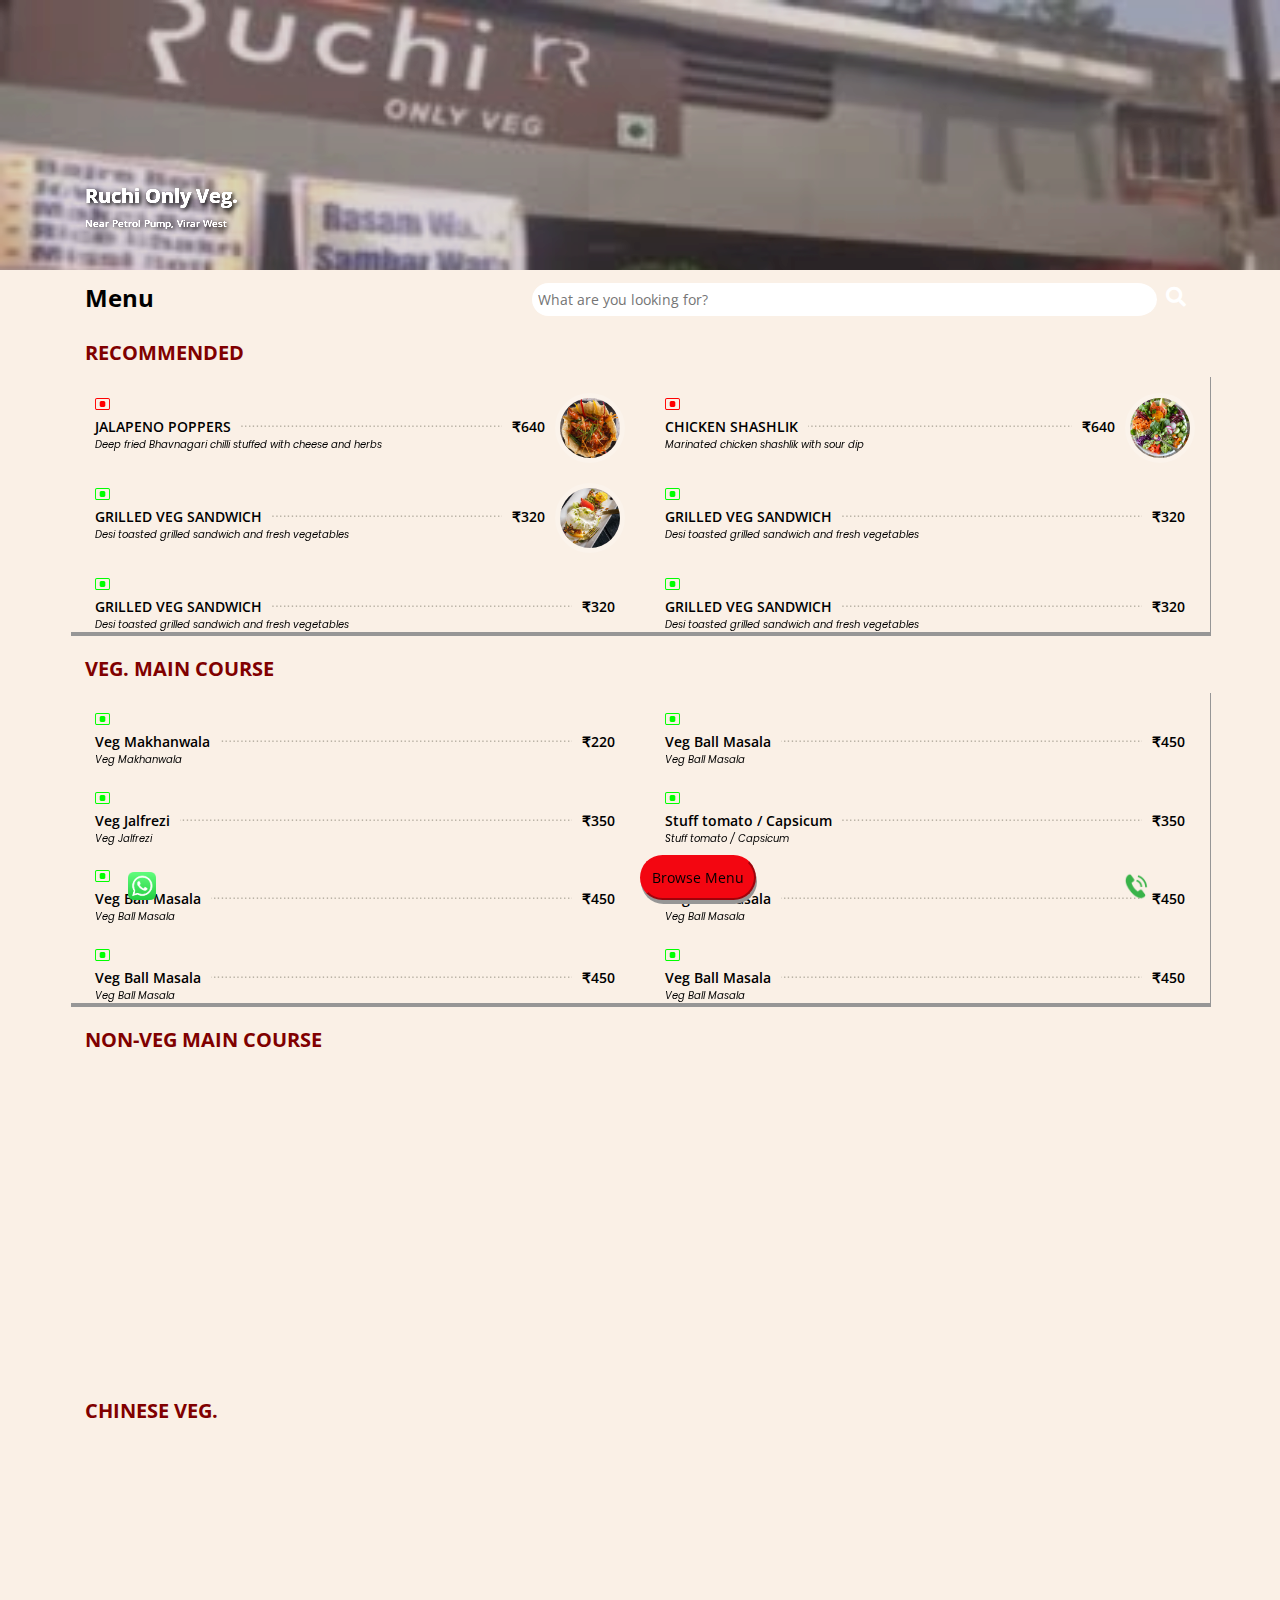
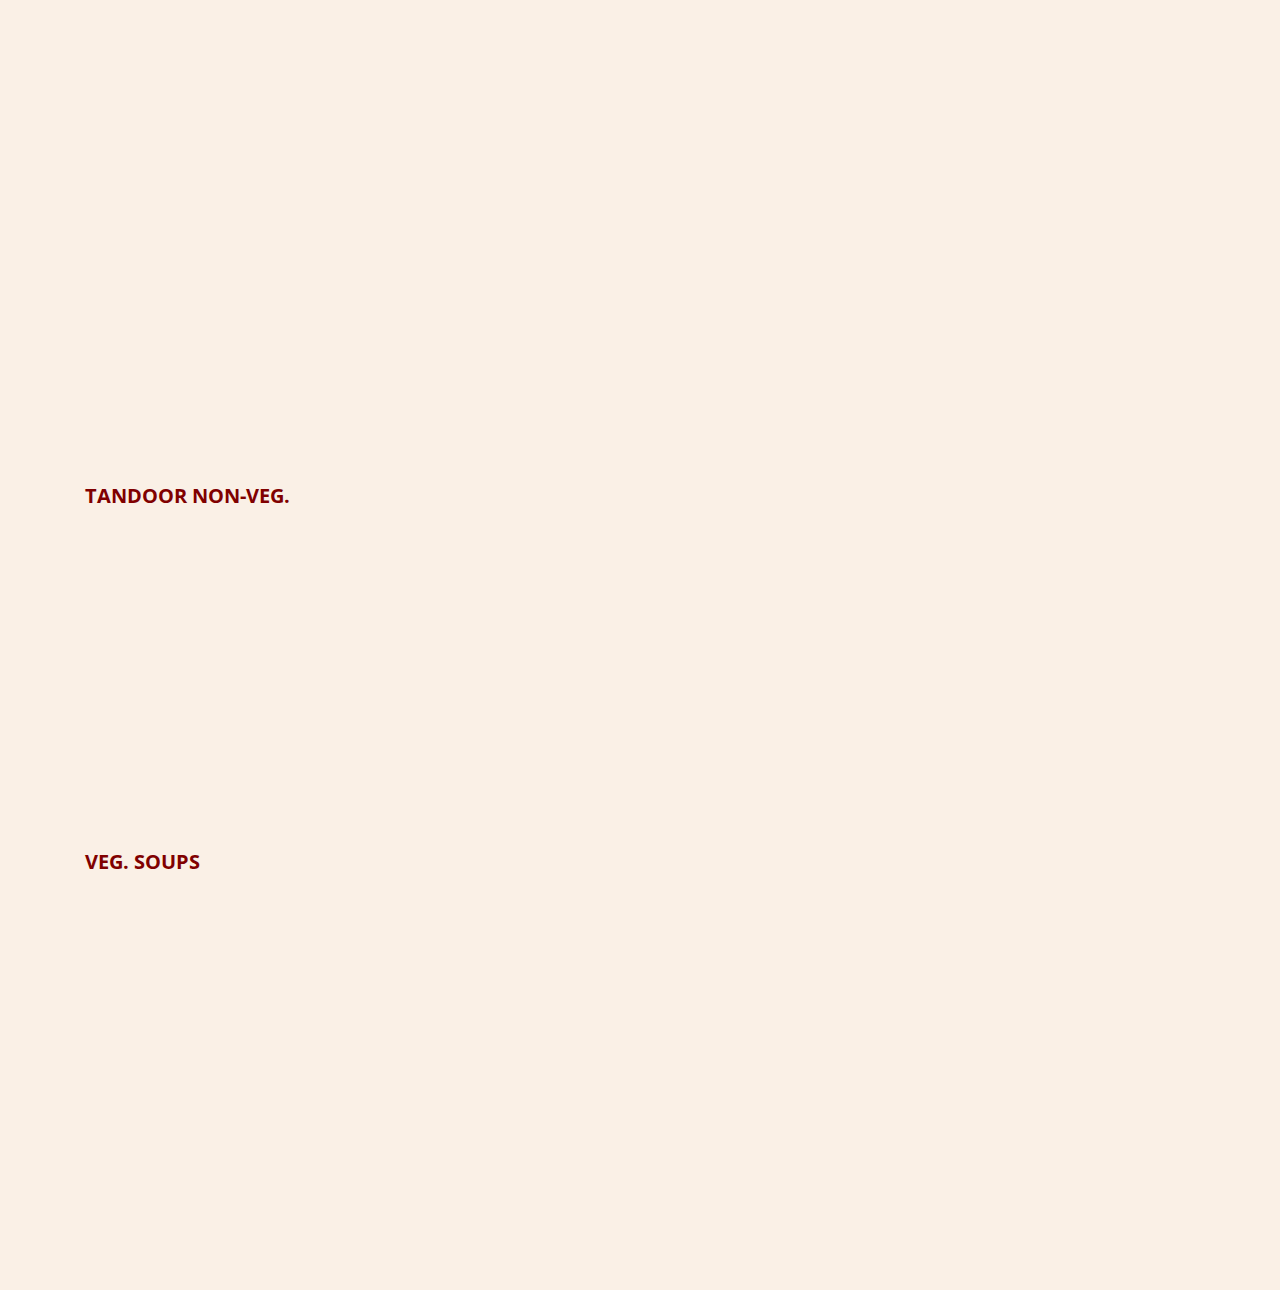
==== index.html @ 59d5874a "Update index.html" ====
<!DOCTYPE html>
<html lang="en">

<head>
    <meta charset="utf-8">
    <meta content="width=device-width, initial-scale=1.0" name="viewport">

    <title>Digital Menu</title>
    <meta content="" name="description">
    <meta content="" name="keywords">

   

    <!-- Google Fonts -->
    <link
        href="https://fonts.googleapis.com/css?family=Open+Sans:300,300i,400,400i,600,600i,700,700i|Playfair+Display:ital,wght@0,400;0,500;0,600;0,700;1,400;1,500;1,600;1,700|Poppins:300,300i,400,400i,500,500i,600,600i,700,700i"
        rel="stylesheet">

    <!-- Vendor CSS Files -->
    <link href="assets/vendor/animate.css/animate.min.css" rel="stylesheet">
    <link href="assets/vendor/aos/aos.css" rel="stylesheet">
    <link href="assets/vendor/bootstrap/css/bootstrap.min.css" rel="stylesheet">
    <link href="assets/vendor/bootstrap-icons/bootstrap-icons.css" rel="stylesheet">
    <link href="assets/vendor/boxicons/css/boxicons.min.css" rel="stylesheet">
    <link href="assets/vendor/glightbox/css/glightbox.min.css" rel="stylesheet">
    <link href="assets/vendor/swiper/swiper-bundle.min.css" rel="stylesheet">
    <link rel="stylesheet" href="https://maxcdn.bootstrapcdn.com/bootstrap/4.0.0/css/bootstrap.min.css"
        integrity="sha384-Gn5384xqQ1aoWXA+058RXPxPg6fy4IWvTNh0E263XmFcJlSAwiGgFAW/dAiS6JXm" crossorigin="anonymous">
    <link rel="stylesheet" href="https://cdnjs.cloudflare.com/ajax/libs/font-awesome/5.14.0/css/all.min.css" />
    <script type="text/javascript" src="https://ajax.googleapis.com/ajax/libs/jquery/1.7.2/jquery.min.js"></script>
    <script src="https://ajax.aspnetcdn.com/ajax/jquery.ui/1.8.9/jquery-ui.js" type="text/javascript"></script>
    <link href="https://ajax.aspnetcdn.com/ajax/jquery.ui/1.8.9/themes/blitzer/jquery-ui.css" rel="stylesheet"
        type="text/css" />

    

    <!-- Template Main CSS File -->
    <link href="assets/css/style.css" rel="stylesheet">


</head>
<style>
:root {
  --bg-color:#FAF0E6;
  --my-color:black;
  --cat-color:maroon ;
}


    h1,
    h2,
    h3,
    h4,
    h5,
    h6 {
        margin-top: 20px;
        font-weight: 700;

    }

 
body{
  font-size: 14px;
  background:var(--bg-color); 
  color:var(--my-color) ;
}

#hero {
  width: 100%;
  height: 30vh;
  background: url("hero.jpg") top center;
  filter: brightness(150%);
  background-size: cover;
  position: relative;
  padding: 0;
}
.section-title p{
  color:var(--my-color) ;
  }


.section-bg {
  background-color: var(--bg-color);
}
.menu .menu-content span {
  background: var(--bg-color);
}

.cateogery{
  color: var(--cat-color);
}


.box-shadow{
  	background:var(--bg-color);;
    box-shadow: 1px 4px  #969696;
  	-webkit-box-shadow: 1px 4px  #969696;
    
}

.cateogery{
  color: var(--cat-color);
}

</style>

<body>

    <section id="hero" class="d-flex align-items-center">

        <div class="container position-relative text-left text-lg-start" data-aos="zoom-in" data-aos-delay="100">
            <div class="row">
                <div class="col-lg-6 " style="margin-top: 15px;">


                    <h5> <span style="text-shadow: 2px 2px 4px #000000;color:white;">Ruchi Only Veg.</span></h5>
                    <div style="text-shadow: 2px 2px 4px #000000; font-size: 10px;color:white;">Near Petrol Pump, Virar West </div>

                </div>

            </div>
        </div>
    </section><!-- End Hero data-aos="fade-up" data-aos-delay="200" -->


    <!-- ======= Menu Section ======= -->



    <section id="menu" class="menu section-bg">
        <div class="container">

            <div class="section-title">


                <div class="header" id="myHeader" style="width: 60%;float: right; overflow: hidden ">

                    <div class="sb-example-1">
                        <div class="search">
                            <input id="filter" type="text" class="searchTerm" placeholder="What are you looking for?">
                            <button type="submit" class="searchButton">
                                <i class="fa fa-search"></i>
                            </button>


                        </div>
                    </div>
                </div>

                <p> Menu</p>
            </div>

            <!--Menu LIst starts here-->

            <h2 class="cateogery"> RECOMMENDED </h2>

            <div id="results" class="row menu-container box-shadow " data-aos="fade-up" data-aos-delay="200">
                <div class="col-lg-6 menu-item filter-starters imageContainer">
                    <img src="lobster-roll.jpg" class="menu-img largeimg" alt="">
                    <i class="bi bi-stop-btn" style="color: red;font-size: 15px;bottom:2px;margin-left:10px;"></i>
                    <!--i class="bi bi-stop-btn" style="color: #00FF00;font-size: 15px;margin-left:10px;"></i-->
                    <div class="menu-content">
                        <span style="background: var(--bg-color);color: var(--my-color);"> 
                             JALAPENO  POPPERS</span>  <span
                             style="background: var(--bg-color);color: var(--my-color);"> ₹640</span>
                    </div>

                    <div class="menu-ingredients"style="color:var(--my-color) ">
                        Deep fried Bhavnagari chilli stuffed with cheese and herbs
                    </div>

                </div>
                <div class="col-lg-6 menu-item filter-starters imageContainer">
                    <img src="spinach-salad.jpg" class="menu-img largeimg" alt="">
                    <i class="bi bi-stop-btn" style="color: red;font-size: 15px;bottom:2px;margin-left:10px;"></i>
                    <div class="menu-content">
                        <span style="background: var(--bg-color);color: var(--my-color);"> CHICKEN  SHASHLIK </span> <span
                            style="background: var(--bg-color);color: var(--my-color);"> ₹640</span>
                    </div>


                    <!--i class="bi bi-stop-btn" style="color: #00FF00;font-size: 15px;margin-left:10px;"></i-->


                    <div class="menu-ingredients"style="color:var(--my-color)">
                        Marinated chicken shashlik with sour dip 
                    </div>

                </div>
                <div class="col-lg-6 menu-item filter-starters imageContainer">
                    <img src="mozzarella.jpg" class="menu-img largeimg " alt="">
                    <i class="bi bi-stop-btn" style="color: #00FF00;font-size: 15px;margin-left:10px;"></i>
                    <div class="menu-content">
                        <span style="background: var(--bg-color);color: var(--my-color);">GRILLED  VEG  SANDWICH </span> <span
                            style="background: var(--bg-color);color: var(--my-color);"> ₹320</span>
                    </div>


                    <!--i class="bi bi-stop-btn" style="color: #00FF00;font-size: 15px;margin-left:10px;"></i-->


                    <div class="menu-ingredients"style="color:var(--my-color)">
                        Desi toasted grilled sandwich and fresh vegetables
                    </div>

                </div>
                <div class="col-lg-6 menu-item filter-starters imageContainer">
                   
                    <i class="bi bi-stop-btn" style="color: #00FF00;font-size: 15px;margin-left:10px;"></i>
                    <div class="menu-content">
                        <span style="background: var(--bg-color);color: var(--my-color);">GRILLED  VEG  SANDWICH </span> <span
                            style="background: var(--bg-color);color: var(--my-color);"> ₹320</span>
                    </div>


                    <!--i class="bi bi-stop-btn" style="color: #00FF00;font-size: 15px;margin-left:10px;"></i-->


                    <div class="menu-ingredients"style="color:var(--my-color)">
                        Desi toasted grilled sandwich and fresh vegetables
                    </div>

                </div>
                <div class="col-lg-6 menu-item filter-starters imageContainer">

                    <i class="bi bi-stop-btn" style="color: #00FF00;font-size: 15px;margin-left:10px;"></i>
                    <div class="menu-content">
                        <span style="background: var(--bg-color);color: var(--my-color);">GRILLED  VEG  SANDWICH </span> <span
                            style="background: var(--bg-color);color: var(--my-color);"> ₹320</span>
                    </div>


                    <!--i class="bi bi-stop-btn" style="color: #00FF00;font-size: 15px;margin-left:10px;"></i-->


                    <div class="menu-ingredients"style="color:var(--my-color)">
                        Desi toasted grilled sandwich and fresh vegetables
                    </div>

                </div>
                <div class="col-lg-6 menu-item filter-starters imageContainer">
                   
                    <i class="bi bi-stop-btn" style="color: #00FF00;font-size: 15px;margin-left:10px;"></i>
                    <div class="menu-content">
                        <span style="background: var(--bg-color);color: var(--my-color);">GRILLED  VEG  SANDWICH </span> <span
                            style="background: var(--bg-color);color: var(--my-color);"> ₹320</span>
                    </div>


                    <!--i class="bi bi-stop-btn" style="color: #00FF00;font-size: 15px;margin-left:10px;"></i-->


                    <div class="menu-ingredients"style="color:var(--my-color)">
                        Desi toasted grilled sandwich and fresh vegetables
                    </div>

                </div>


            </div>
            <!--Menu list starts-->
            <h2 id="VEG. MAIN COURSE" class="cateogery" style="left: 20px;padding-top: 50px;
      margin-top: -25px;"> VEG. MAIN COURSE </h2>
            <div id="results" class="row menu-container box-shadow" data-aos="fade-up" data-aos-delay="200">
                <div class="col-lg-6 menu-item filter-starters imageContainer">
                   
                    <!--i class="bi bi-stop-btn" style="color: red;font-size: 15px;bottom:2px;margin-left:10px;"></i-->
                    <i class="bi bi-stop-btn" style="color: #00FF00;font-size: 15px;margin-left:10px;"></i>
                    <div class="menu-content">
                        <span style="background: var(--bg-color);color: var(--my-color);"> Veg Makhanwala  </span> <span
                            style="background: var(--bg-color);color: var(--my-color);"> ₹220</span>
                    </div>
                    <div class="menu-ingredients"style="color:var(--my-color)">
                        Veg Makhanwala 
                    </div>
                </div>
                <div class="col-lg-6 menu-item filter-starters imageContainer">
                    
                    <i class="bi bi-stop-btn" style="color: #00FF00;font-size: 15px;margin-left:10px;"></i>
                    <!--i class="bi bi-stop-btn" style="color: #00FF00;font-size: 15px;margin-left:10px;"></i-->
                    <div class="menu-content">
                        <span style="background: var(--bg-color);color: var(--my-color);"> Veg Ball Masala </span> <span
                            style="background: var(--bg-color);color: var(--my-color);"> ₹450</span>
                    </div>
                    <div class="menu-ingredients"style="color:var(--my-color)">
                        Veg Ball Masala
                    </div>
                </div>
                <div class="col-lg-6 menu-item filter-starters imageContainer">
                    
                    <i class="bi bi-stop-btn" style="color: #00FF00;font-size: 15px;margin-left:10px;"></i>
                    <!--i class="bi bi-stop-btn" style="color: #00FF00;font-size: 15px;margin-left:10px;"></i-->
                    <div class="menu-content">
                        <span style="background: var(--bg-color);color: var(--my-color);"> Veg Jalfrezi   </span> <span
                            style="background: var(--bg-color);color: var(--my-color);"> ₹350</span>
                    </div>
                    <div class="menu-ingredients"style="color:var(--my-color)">
                        Veg Jalfrezi  
                    </div>
                </div>

                <div class="col-lg-6 menu-item filter-starters imageContainer">
                   
                    <i class="bi bi-stop-btn" style="color: #00FF00;font-size: 15px;margin-left:10px;"></i>
                    <!--i class="bi bi-stop-btn" style="color: #00FF00;font-size: 15px;margin-left:10px;"></i-->
                    <div class="menu-content">
                        <span style="background: var(--bg-color);color: var(--my-color);"> Stuff tomato / Capsicum </span> <span
                            style="background: var(--bg-color);color: var(--my-color);"> ₹350</span>
                    </div>
                    <div class="menu-ingredients"style="color:var(--my-color)">
                        Stuff tomato / Capsicum
                    </div>
                </div>
                <div class="col-lg-6 menu-item filter-starters imageContainer">
                    
                    <i class="bi bi-stop-btn" style="color: #00FF00;font-size: 15px;margin-left:10px;"></i>
                    <!--i class="bi bi-stop-btn" style="color: #00FF00;font-size: 15px;margin-left:10px;"></i-->
                    <div class="menu-content">
                        <span style="background: var(--bg-color);color: var(--my-color);"> Veg Ball Masala </span> <span
                            style="background: var(--bg-color);color: var(--my-color);"> ₹450</span>
                    </div>
                    <div class="menu-ingredients"style="color:var(--my-color)">
                        Veg Ball Masala
                    </div>
                </div>
                <div class="col-lg-6 menu-item filter-starters imageContainer">
                    
                    <i class="bi bi-stop-btn" style="color: #00FF00;font-size: 15px;margin-left:10px;"></i>
                    <!--i class="bi bi-stop-btn" style="color: #00FF00;font-size: 15px;margin-left:10px;"></i-->
                    <div class="menu-content">
                        <span style="background: var(--bg-color);color: var(--my-color);"> Veg Ball Masala </span> <span
                            style="background: var(--bg-color);color: var(--my-color);"> ₹450</span>
                    </div>
                    <div class="menu-ingredients"style="color:var(--my-color)">
                        Veg Ball Masala
                    </div>
                </div>
                <div class="col-lg-6 menu-item filter-starters imageContainer">
                    
                    <i class="bi bi-stop-btn" style="color: #00FF00;font-size: 15px;margin-left:10px;"></i>
                    <!--i class="bi bi-stop-btn" style="color: #00FF00;font-size: 15px;margin-left:10px;"></i-->
                    <div class="menu-content">
                        <span style="background: var(--bg-color);color: var(--my-color);"> Veg Ball Masala </span> <span
                            style="background: var(--bg-color);color: var(--my-color);"> ₹450</span>
                    </div>
                    <div class="menu-ingredients"style="color:var(--my-color)">
                        Veg Ball Masala
                    </div>
                </div>
                <div class="col-lg-6 menu-item filter-starters imageContainer">
                    
                    <i class="bi bi-stop-btn" style="color: #00FF00;font-size: 15px;margin-left:10px;"></i>
                    <!--i class="bi bi-stop-btn" style="color: #00FF00;font-size: 15px;margin-left:10px;"></i-->
                    <div class="menu-content">
                        <span style="background: var(--bg-color);color: var(--my-color);"> Veg Ball Masala </span> <span
                            style="background: var(--bg-color);color: var(--my-color);"> ₹450</span>
                    </div>
                    <div class="menu-ingredients"style="color:var(--my-color)">
                        Veg Ball Masala
                    </div>
                </div>




            </div>

            <h2 id="NON-VEG MAIN COURSE" class="cateogery" style="left: 20px;padding-top: 50px;
      margin-top: -25px;"> NON-VEG MAIN COURSE </h2>
            <div id="results" class="row menu-container box-shadow" data-aos="fade-up" data-aos-delay="200">
                <div class="col-lg-6 menu-item filter-starters imageContainer">
                   
                    <!--i class="bi bi-stop-btn" style="color: red;font-size: 15px;bottom:2px;margin-left:10px;"></i-->
                    <i class="bi bi-stop-btn" style="color: red;font-size: 15px;bottom:2px;margin-left:10px;"></i>
                    <div class="menu-content">
                        <span style="background: var(--bg-color);color: var(--my-color);"> Butter Chicken  </span> <span
                            style="background: var(--bg-color);color: var(--my-color);"> ₹350</span>
                    </div>
                    <div class="menu-ingredients"style="color:var(--my-color)">
                        Butter Chicken
                    </div>
                </div>
                <div class="col-lg-6 menu-item filter-starters imageContainer">
                    
                    <i class="bi bi-stop-btn" style="color: red;font-size: 15px;bottom:2px;margin-left:10px;"></i>
                    <!--i class="bi bi-stop-btn" style="color: #00FF00;font-size: 15px;margin-left:10px;"></i-->
                    <div class="menu-content">
                        <span style="background: var(--bg-color);color: var(--my-color);"> Chicken Handi Full </span> <span
                            style="background: var(--bg-color);color: var(--my-color);"> ₹500</span>
                    </div>
                    <div class="menu-ingredients"style="color:var(--my-color)">
                        Chicken Handi Full
                    </div>
                </div>
                <div class="col-lg-6 menu-item filter-starters imageContainer">
                    
                    <i class="bi bi-stop-btn" style="color: red;font-size: 15px;bottom:2px;margin-left:10px;"></i>
                    <!--i class="bi bi-stop-btn" style="color: #00FF00;font-size: 15px;margin-left:10px;"></i-->
                    <div class="menu-content">
                        <span style="background: var(--bg-color);color: var(--my-color);"> Murg Musallam Half  </span> <span
                            style="background: var(--bg-color);color: var(--my-color);"> ₹400</span>
                    </div>
                    <div class="menu-ingredients"style="color:var(--my-color)">
                        Murg Musallam Half
                    </div>
                </div>

                <div class="col-lg-6 menu-item filter-starters imageContainer">
                   
                    <i class="bi bi-stop-btn" style="color: red;font-size: 15px;bottom:2px;margin-left:10px;"></i>
                    <!--i class="bi bi-stop-btn" style="color: #00FF00;font-size: 15px;margin-left:10px;"></i-->
                    <div class="menu-content">
                        <span style="background: var(--bg-color);color: var(--my-color);">Chicken    Alishan / Afgani </span> <span
                            style="background: var(--bg-color);color: var(--my-color);"> ₹500</span>
                    </div>
                    <div class="menu-ingredients"style="color:var(--my-color)">
                        Chicken    Alishan / Afgani
                    </div>
                </div>
                <div class="col-lg-6 menu-item filter-starters imageContainer">
                   
                    <!--i class="bi bi-stop-btn" style="color: red;font-size: 15px;bottom:2px;margin-left:10px;"></i-->
                    <i class="bi bi-stop-btn" style="color: red;font-size: 15px;bottom:2px;margin-left:10px;"></i>
                    <div class="menu-content">
                        <span style="background: var(--bg-color);color: var(--my-color);"> Butter Chicken  </span> <span
                            style="background: var(--bg-color);color: var(--my-color);"> ₹350</span>
                    </div>
                    <div class="menu-ingredients"style="color:var(--my-color)">
                        Butter Chicken
                    </div>
                </div>
                <div class="col-lg-6 menu-item filter-starters imageContainer">
                   
                    <!--i class="bi bi-stop-btn" style="color: red;font-size: 15px;bottom:2px;margin-left:10px;"></i-->
                    <i class="bi bi-stop-btn" style="color: red;font-size: 15px;bottom:2px;margin-left:10px;"></i>
                    <div class="menu-content">
                        <span style="background: var(--bg-color);color: var(--my-color);"> Butter Chicken  </span> <span
                            style="background: var(--bg-color);color: var(--my-color);"> ₹350</span>
                    </div>
                    <div class="menu-ingredients"style="color:var(--my-color)">
                        Butter Chicken
                    </div>
                </div>
                <div class="col-lg-6 menu-item filter-starters imageContainer">
                   
                    <!--i class="bi bi-stop-btn" style="color: red;font-size: 15px;bottom:2px;margin-left:10px;"></i-->
                    <i class="bi bi-stop-btn" style="color: red;font-size: 15px;bottom:2px;margin-left:10px;"></i>
                    <div class="menu-content">
                        <span style="background: var(--bg-color);color: var(--my-color);"> Butter Chicken  </span> <span
                            style="background: var(--bg-color);color: var(--my-color);"> ₹350</span>
                    </div>
                    <div class="menu-ingredients"style="color:var(--my-color)">
                        Butter Chicken
                    </div>
                </div>
                <div class="col-lg-6 menu-item filter-starters imageContainer">
                   
                    <!--i class="bi bi-stop-btn" style="color: red;font-size: 15px;bottom:2px;margin-left:10px;"></i-->
                    <i class="bi bi-stop-btn" style="color: red;font-size: 15px;bottom:2px;margin-left:10px;"></i>
                    <div class="menu-content">
                        <span style="background: var(--bg-color);color: var(--my-color);"> Butter Chicken  </span> <span
                            style="background: var(--bg-color);color: var(--my-color);"> ₹350</span>
                    </div>
                    <div class="menu-ingredients"style="color:var(--my-color)">
                        Butter Chicken
                    </div>
                </div>




            </div>
            <h2 id="CHINESE VEG." class="cateogery" style="left: 20px;padding-top: 50px;
      margin-top: -25px;">CHINESE VEG. </h2>
            <div id="results" class="row menu-container box-shadow" data-aos="fade-up" data-aos-delay="200">
                <div class="col-lg-6 menu-item filter-starters imageContainer">
                   
                    <!--i class="bi bi-stop-btn" style="color: red;font-size: 15px;bottom:2px;margin-left:10px;"></i-->
                    <i class="bi bi-stop-btn" style="color: #00FF00;font-size: 15px;margin-left:10px;"></i>
                    <div class="menu-content">
                        <span style="background: var(--bg-color);color: var(--my-color);"> Veg / Paneer Slat & Peppar </span> <span
                            style="background: var(--bg-color);color: var(--my-color);"> ₹220</span>
                    </div>
                    <div class="menu-ingredients"style="color:var(--my-color)">
                        Veg / Paneer Slat & Peppar
                    </div>
                </div>
                <div class="col-lg-6 menu-item filter-starters imageContainer">
                    
                    <i class="bi bi-stop-btn" style="color: #00FF00;font-size: 15px;margin-left:10px;"></i>
                    <!--i class="bi bi-stop-btn" style="color: #00FF00;font-size: 15px;margin-left:10px;"></i-->
                    <div class="menu-content">
                        <span style="background: var(--bg-color);color: var(--my-color);"> Veg. 7 Jewel / Crispy / Crunchy</span> <span
                            style="background: var(--bg-color);color: var(--my-color);"> ₹450</span>
                    </div>
                    <div class="menu-ingredients"style="color:var(--my-color)">
                        Veg. 7 Jewel / Crispy / Crunchy
                    </div>
                </div>
                <div class="col-lg-6 menu-item filter-starters imageContainer">
                    
                    <i class="bi bi-stop-btn" style="color: #00FF00;font-size: 15px;margin-left:10px;"></i>
                    <!--i class="bi bi-stop-btn" style="color: #00FF00;font-size: 15px;margin-left:10px;"></i-->
                    <div class="menu-content">
                        <span style="background: var(--bg-color);color: var(--my-color);"> Veg. Manchurian / Korean Dry  </span> <span
                            style="background: var(--bg-color);color: var(--my-color);"> ₹350</span>
                    </div>
                    <div class="menu-ingredients"style="color:var(--my-color)">
                        Veg. Manchurian / Korean Dry 
                    </div>
                </div>

                <div class="col-lg-6 menu-item filter-starters imageContainer">
                   
                    <i class="bi bi-stop-btn" style="color: #00FF00;font-size: 15px;margin-left:10px;"></i>
                    <!--i class="bi bi-stop-btn" style="color: #00FF00;font-size: 15px;margin-left:10px;"></i-->
                    <div class="menu-content">
                        <span style="background: var(--bg-color);color: var(--my-color);"> Veg. Spring Roll </span> <span
                            style="background: var(--bg-color);color: var(--my-color);"> ₹350</span>
                    </div>
                    <div class="menu-ingredients"style="color:var(--my-color)">
                        Veg. Spring Roll
                    </div>
                </div>
                <div class="col-lg-6 menu-item filter-starters imageContainer">
                   
                    <!--i class="bi bi-stop-btn" style="color: red;font-size: 15px;bottom:2px;margin-left:10px;"></i-->
                    <i class="bi bi-stop-btn" style="color: #00FF00;font-size: 15px;margin-left:10px;"></i>
                    <div class="menu-content">
                        <span style="background: var(--bg-color);color: var(--my-color);"> Veg / Paneer Slat & Peppar </span> <span
                            style="background: var(--bg-color);color: var(--my-color);"> ₹220</span>
                    </div>
                    <div class="menu-ingredients"style="color:var(--my-color)">
                        Veg / Paneer Slat & Peppar
                    </div>
                </div>
                <div class="col-lg-6 menu-item filter-starters imageContainer">
                   
                    <!--i class="bi bi-stop-btn" style="color: red;font-size: 15px;bottom:2px;margin-left:10px;"></i-->
                    <i class="bi bi-stop-btn" style="color: #00FF00;font-size: 15px;margin-left:10px;"></i>
                    <div class="menu-content">
                        <span style="background: var(--bg-color);color: var(--my-color);"> Veg / Paneer Slat & Peppar </span> <span
                            style="background: var(--bg-color);color: var(--my-color);"> ₹220</span>
                    </div>
                    <div class="menu-ingredients"style="color:var(--my-color)">
                        Veg / Paneer Slat & Peppar
                    </div>
                </div>
                <div class="col-lg-6 menu-item filter-starters imageContainer">
                   
                    <!--i class="bi bi-stop-btn" style="color: red;font-size: 15px;bottom:2px;margin-left:10px;"></i-->
                    <i class="bi bi-stop-btn" style="color: #00FF00;font-size: 15px;margin-left:10px;"></i>
                    <div class="menu-content">
                        <span style="background: var(--bg-color);color: var(--my-color);"> Veg / Paneer Slat & Peppar </span> <span
                            style="background: var(--bg-color);color: var(--my-color);"> ₹220</span>
                    </div>
                    <div class="menu-ingredients"style="color:var(--my-color)">
                        Veg / Paneer Slat & Peppar
                    </div>
                </div>
                <div class="col-lg-6 menu-item filter-starters imageContainer">
                   
                    <!--i class="bi bi-stop-btn" style="color: red;font-size: 15px;bottom:2px;margin-left:10px;"></i-->
                    <i class="bi bi-stop-btn" style="color: #00FF00;font-size: 15px;margin-left:10px;"></i>
                    <div class="menu-content">
                        <span style="background: var(--bg-color);color: var(--my-color);"> Veg / Paneer Slat & Peppar </span> <span
                            style="background: var(--bg-color);color: var(--my-color);"> ₹220</span>
                    </div>
                    <div class="menu-ingredients"style="color:var(--my-color)">
                        Veg / Paneer Slat & Peppar
                    </div>
                </div>
                <div class="col-lg-6 menu-item filter-starters imageContainer">
                   
                    <!--i class="bi bi-stop-btn" style="color: red;font-size: 15px;bottom:2px;margin-left:10px;"></i-->
                    <i class="bi bi-stop-btn" style="color: #00FF00;font-size: 15px;margin-left:10px;"></i>
                    <div class="menu-content">
                        <span style="background: var(--bg-color);color: var(--my-color);"> Veg / Paneer Slat & Peppar </span> <span
                            style="background: var(--bg-color);color: var(--my-color);"> ₹220</span>
                    </div>
                    <div class="menu-ingredients"style="color:var(--my-color)">
                        Veg / Paneer Slat & Peppar
                    </div>
                </div>
                <div class="col-lg-6 menu-item filter-starters imageContainer">
                   
                    <i class="bi bi-stop-btn" style="color: #00FF00;font-size: 15px;margin-left:10px;"></i>
                    <!--i class="bi bi-stop-btn" style="color: #00FF00;font-size: 15px;margin-left:10px;"></i-->
                    <div class="menu-content">
                        <span style="background: var(--bg-color);color: var(--my-color);"> Veg. Spring Roll </span> <span
                            style="background: var(--bg-color);color: var(--my-color);"> ₹350</span>
                    </div>
                    <div class="menu-ingredients"style="color:var(--my-color)">
                        Veg. Spring Roll
                    </div>
                </div>
                <div class="col-lg-6 menu-item filter-starters imageContainer">
                   
                    <i class="bi bi-stop-btn" style="color: #00FF00;font-size: 15px;margin-left:10px;"></i>
                    <!--i class="bi bi-stop-btn" style="color: #00FF00;font-size: 15px;margin-left:10px;"></i-->
                    <div class="menu-content">
                        <span style="background: var(--bg-color);color: var(--my-color);"> Veg. Spring Roll </span> <span
                            style="background: var(--bg-color);color: var(--my-color);"> ₹350</span>
                    </div>
                    <div class="menu-ingredients"style="color:var(--my-color)">
                        Veg. Spring Roll
                    </div>
                </div>
                <div class="col-lg-6 menu-item filter-starters imageContainer">
                   
                    <i class="bi bi-stop-btn" style="color: #00FF00;font-size: 15px;margin-left:10px;"></i>
                    <!--i class="bi bi-stop-btn" style="color: #00FF00;font-size: 15px;margin-left:10px;"></i-->
                    <div class="menu-content">
                        <span style="background: var(--bg-color);color: var(--my-color);"> Veg. Spring Roll </span> <span
                            style="background: var(--bg-color);color: var(--my-color);"> ₹350</span>
                    </div>
                    <div class="menu-ingredients"style="color:var(--my-color)">
                        Veg. Spring Roll
                    </div>
                </div>
                <div class="col-lg-6 menu-item filter-starters imageContainer">
                   
                    <i class="bi bi-stop-btn" style="color: #00FF00;font-size: 15px;margin-left:10px;"></i>
                    <!--i class="bi bi-stop-btn" style="color: #00FF00;font-size: 15px;margin-left:10px;"></i-->
                    <div class="menu-content">
                        <span style="background: var(--bg-color);color: var(--my-color);"> Veg. Spring Roll </span> <span
                            style="background: var(--bg-color);color: var(--my-color);"> ₹350</span>
                    </div>
                    <div class="menu-ingredients"style="color:var(--my-color)">
                        Veg. Spring Roll
                    </div>
                </div>
                <div class="col-lg-6 menu-item filter-starters imageContainer">
                   
                    <i class="bi bi-stop-btn" style="color: #00FF00;font-size: 15px;margin-left:10px;"></i>
                    <!--i class="bi bi-stop-btn" style="color: #00FF00;font-size: 15px;margin-left:10px;"></i-->
                    <div class="menu-content">
                        <span style="background: var(--bg-color);color: var(--my-color);"> Veg. Spring Roll </span> <span
                            style="background: var(--bg-color);color: var(--my-color);"> ₹350</span>
                    </div>
                    <div class="menu-ingredients"style="color:var(--my-color)">
                        Veg. Spring Roll
                    </div>
                </div>
                <div class="col-lg-6 menu-item filter-starters imageContainer">
                   
                    <i class="bi bi-stop-btn" style="color: #00FF00;font-size: 15px;margin-left:10px;"></i>
                    <!--i class="bi bi-stop-btn" style="color: #00FF00;font-size: 15px;margin-left:10px;"></i-->
                    <div class="menu-content">
                        <span style="background: var(--bg-color);color: var(--my-color);"> Veg. Spring Roll </span> <span
                            style="background: var(--bg-color);color: var(--my-color);"> ₹350</span>
                    </div>
                    <div class="menu-ingredients"style="color:var(--my-color)">
                        Veg. Spring Roll
                    </div>
                </div>
                <div class="col-lg-6 menu-item filter-starters imageContainer">
                   
                    <i class="bi bi-stop-btn" style="color: #00FF00;font-size: 15px;margin-left:10px;"></i>
                    <!--i class="bi bi-stop-btn" style="color: #00FF00;font-size: 15px;margin-left:10px;"></i-->
                    <div class="menu-content">
                        <span style="background: var(--bg-color);color: var(--my-color);"> Veg. Spring Roll </span> <span
                            style="background: var(--bg-color);color: var(--my-color);"> ₹350</span>
                    </div>
                    <div class="menu-ingredients"style="color:var(--my-color)">
                        Veg. Spring Roll
                    </div>
                </div>


            </div>
            <h2 id="TANDOOR NON-VEG." class="cateogery" style="left: 20px;padding-top: 50px;
      margin-top: -25px;">TANDOOR NON-VEG. </h2>
            <div id="results" class="row menu-container box-shadow" data-aos="fade-up" data-aos-delay="200">
                <div class="col-lg-6 menu-item filter-starters imageContainer">
                   
                    <!--i class="bi bi-stop-btn" style="color: red;font-size: 15px;bottom:2px;margin-left:10px;"></i-->
                    <i class="bi bi-stop-btn" style="color: red;font-size: 15px;bottom:2px;margin-left:10px;"></i>
                    <div class="menu-content">
                        <span style="background: var(--bg-color);color: var(--my-color);"> Chicken Tikka </span> <span
                            style="background: var(--bg-color);color: var(--my-color);"> ₹220</span>
                    </div>
                    <div class="menu-ingredients"style="color:var(--my-color)">
                        Chicken Tikka
                    </div>
                </div>
                <div class="col-lg-6 menu-item filter-starters imageContainer">
                    
                    <i class="bi bi-stop-btn" style="color: red;font-size: 15px;bottom:2px;margin-left:10px;"></i>
                    <!--i class="bi bi-stop-btn" style="color: #00FF00;font-size: 15px;margin-left:10px;"></i-->
                    <div class="menu-content">
                        <span style="background: var(--bg-color);color: var(--my-color);"> Chicken Rim Zim Kabab </span> <span
                            style="background: var(--bg-color);color: var(--my-color);"> ₹450</span>
                    </div>
                    <div class="menu-ingredients"style="color:var(--my-color)">
                        Chicken Rim Zim Kabab
                    </div>
                </div>
                <div class="col-lg-6 menu-item filter-starters imageContainer">
                    
                    <i class="bi bi-stop-btn" style="color: red;font-size: 15px;bottom:2px;margin-left:10px;"></i>
                    <!--i class="bi bi-stop-btn" style="color: #00FF00;font-size: 15px;margin-left:10px;"></i-->
                    <div class="menu-content">
                        <span style="background: var(--bg-color);color: var(--my-color);">Chicken Malaysain Kabab  </span> <span
                            style="background: var(--bg-color);color: var(--my-color);"> ₹650</span>
                    </div>
                    <div class="menu-ingredients"style="color:var(--my-color)">
                        Chicken Malaysain Kabab
                    </div>
                </div>

                <div class="col-lg-6 menu-item filter-starters imageContainer">
                   
                    <i class="bi bi-stop-btn" style="color: red;font-size: 15px;bottom:2px;margin-left:10px;"></i>
                    <!--i class="bi bi-stop-btn" style="color: #00FF00;font-size: 15px;margin-left:10px;"></i-->
                    <div class="menu-content">
                        <span style="background: var(--bg-color);color: var(--my-color);"> Chicken & Cheese Garlic Kabab</span> <span
                            style="background: var(--bg-color);color: var(--my-color);"> ₹450</span>
                    </div>
                    <div class="menu-ingredients"style="color:var(--my-color)">
                        Chicken & Cheese Garlic Kabab
                    </div>
                </div>
                <div class="col-lg-6 menu-item filter-starters imageContainer">
                   
                    <i class="bi bi-stop-btn" style="color: red;font-size: 15px;bottom:2px;margin-left:10px;"></i>
                    <!--i class="bi bi-stop-btn" style="color: #00FF00;font-size: 15px;margin-left:10px;"></i-->
                    <div class="menu-content">
                        <span style="background: var(--bg-color);color: var(--my-color);"> Chicken & Cheese Garlic Kabab</span> <span
                            style="background: var(--bg-color);color: var(--my-color);"> ₹450</span>
                    </div>
                    <div class="menu-ingredients"style="color:var(--my-color)">
                        Chicken & Cheese Garlic Kabab
                    </div>
                </div>
                <div class="col-lg-6 menu-item filter-starters imageContainer">
                   
                    <i class="bi bi-stop-btn" style="color: red;font-size: 15px;bottom:2px;margin-left:10px;"></i>
                    <!--i class="bi bi-stop-btn" style="color: #00FF00;font-size: 15px;margin-left:10px;"></i-->
                    <div class="menu-content">
                        <span style="background: var(--bg-color);color: var(--my-color);"> Chicken & Cheese Garlic Kabab</span> <span
                            style="background: var(--bg-color);color: var(--my-color);"> ₹450</span>
                    </div>
                    <div class="menu-ingredients"style="color:var(--my-color)">
                        Chicken & Cheese Garlic Kabab
                    </div>
                </div>
                <div class="col-lg-6 menu-item filter-starters imageContainer">
                   
                    <i class="bi bi-stop-btn" style="color: red;font-size: 15px;bottom:2px;margin-left:10px;"></i>
                    <!--i class="bi bi-stop-btn" style="color: #00FF00;font-size: 15px;margin-left:10px;"></i-->
                    <div class="menu-content">
                        <span style="background: var(--bg-color);color: var(--my-color);"> Chicken & Cheese Garlic Kabab</span> <span
                            style="background: var(--bg-color);color: var(--my-color);"> ₹450</span>
                    </div>
                    <div class="menu-ingredients"style="color:var(--my-color)">
                        Chicken & Cheese Garlic Kabab
                    </div>
                </div>




            </div>
            <h2 id="VEG. SOUPS" class="cateogery" style="left: 20px;">VEG. SOUPS </h2>
            <div id="results" class="row menu-container box-shadow" data-aos="fade-up" data-aos-delay="200">
                <div class="col-lg-6 menu-item filter-starters imageContainer">
                   
                    <!--i class="bi bi-stop-btn" style="color: red;font-size: 15px;bottom:2px;margin-left:10px;"></i-->
                    <i class="bi bi-stop-btn" style="color: #00FF00;font-size: 15px;margin-left:10px;"></i>
                    <div class="menu-content">
                        <span style="background: var(--bg-color);color: var(--my-color);"> Veg. Manchow Soup </span> <span
                            style="background: var(--bg-color);color: var(--my-color);"> ₹220</span>
                    </div>
                    <div class="menu-ingredients"style="color:var(--my-color)">
                        Veg. Manchow Soup
                    </div>
                </div>
                <div class="col-lg-6 menu-item filter-starters imageContainer">
                    
                    <i class="bi bi-stop-btn" style="color: #00FF00;font-size: 15px;margin-left:10px;"></i>
                    <!--i class="bi bi-stop-btn" style="color: #00FF00;font-size: 15px;margin-left:10px;"></i-->
                    <div class="menu-content">
                        <span style="background: var(--bg-color);color: var(--my-color);">Veg. Sweet Corn Soup </span> <span
                            style="background: var(--bg-color);color: var(--my-color);"> ₹450</span>
                    </div>
                    <div class="menu-ingredients"style="color:var(--my-color)">
                        Veg. Sweet Corn Soup
                    </div>
                </div>
                <div class="col-lg-6 menu-item filter-starters imageContainer">
                    
                    <i class="bi bi-stop-btn" style="color: #00FF00;font-size: 15px;margin-left:10px;"></i>
                    <!--i class="bi bi-stop-btn" style="color: #00FF00;font-size: 15px;margin-left:10px;"></i-->
                    <div class="menu-content">
                        <span style="background: var(--bg-color);color: var(--my-color);"> Veg. Lemon Coriander Soup  </span> <span
                            style="background: var(--bg-color);color: var(--my-color);"> ₹350</span>
                    </div>
                    <div class="menu-ingredients"style="color:var(--my-color)">
                        Veg. Lemon Coriander Soup 
                    </div>
                </div>
                <div class="col-lg-6 menu-item filter-starters imageContainer">
                    
                    <i class="bi bi-stop-btn" style="color: #00FF00;font-size: 15px;margin-left:10px;"></i>
                    <!--i class="bi bi-stop-btn" style="color: #00FF00;font-size: 15px;margin-left:10px;"></i-->
                    <div class="menu-content">
                        <span style="background: var(--bg-color);color: var(--my-color);"> Veg. Lemon Coriander Soup  </span> <span
                            style="background: var(--bg-color);color: var(--my-color);"> ₹350</span>
                    </div>
                    <div class="menu-ingredients"style="color:var(--my-color)">
                        Veg. Lemon Coriander Soup 
                    </div>
                </div>
                <div class="col-lg-6 menu-item filter-starters imageContainer">
                    
                    <i class="bi bi-stop-btn" style="color: #00FF00;font-size: 15px;margin-left:10px;"></i>
                    <!--i class="bi bi-stop-btn" style="color: #00FF00;font-size: 15px;margin-left:10px;"></i-->
                    <div class="menu-content">
                        <span style="background: var(--bg-color);color: var(--my-color);"> Veg. Lemon Coriander Soup  </span> <span
                            style="background: var(--bg-color);color: var(--my-color);"> ₹350</span>
                    </div>
                    <div class="menu-ingredients"style="color:var(--my-color)">
                        Veg. Lemon Coriander Soup 
                    </div>
                </div>
                <div class="col-lg-6 menu-item filter-starters imageContainer">
                    
                    <i class="bi bi-stop-btn" style="color: #00FF00;font-size: 15px;margin-left:10px;"></i>
                    <!--i class="bi bi-stop-btn" style="color: #00FF00;font-size: 15px;margin-left:10px;"></i-->
                    <div class="menu-content">
                        <span style="background: var(--bg-color);color: var(--my-color);"> Veg. Lemon Coriander Soup  </span> <span
                            style="background: var(--bg-color);color: var(--my-color);"> ₹350</span>
                    </div>
                    <div class="menu-ingredients"style="color:var(--my-color)">
                        Veg. Lemon Coriander Soup 
                    </div>
                </div>
                <div class="col-lg-6 menu-item filter-starters imageContainer">
                    
                    <i class="bi bi-stop-btn" style="color: #00FF00;font-size: 15px;margin-left:10px;"></i>
                    <!--i class="bi bi-stop-btn" style="color: #00FF00;font-size: 15px;margin-left:10px;"></i-->
                    <div class="menu-content">
                        <span style="background: var(--bg-color);color: var(--my-color);"> Veg. Lemon Coriander Soup  </span> <span
                            style="background: var(--bg-color);color: var(--my-color);"> ₹350</span>
                    </div>
                    <div class="menu-ingredients"style="color:var(--my-color)">
                        Veg. Lemon Coriander Soup 
                    </div>
                </div>

                <div class="col-lg-6 menu-item filter-starters imageContainer">
                   
                    <i class="bi bi-stop-btn" style="color: #00FF00;font-size: 15px;margin-left:10px;"></i>
                    <!--i class="bi bi-stop-btn" style="color: #00FF00;font-size: 15px;margin-left:10px;"></i-->
                    <div class="menu-content">
                        <span style="background: var(--bg-color);color: var(--my-color);"> Veg. Hot & Sour Soup </span> <span
                            style="background: var(--bg-color);color: var(--my-color);"> ₹350</span>
                    </div>
                    <div class="menu-ingredients"style="color:var(--my-color)">
                        Veg. Hot & Sour Soup
                    </div>
                </div>




            </div>
            
            </div>


        </div>

    </section><!-- End Menu Section -->

    <div class="myButtonContainer">

        <div id="mybutton" style="z-index: 9">
            <!--button class="feedback toggle">Browse Menu</button-->
            <input class="feedback" type="button" id="btnShow" style="z-index: 9" value="Browse Menu" />
            <div id="dialog" style="display: none" ;>

                <ul>


                    <li><a href="#VEG. MAIN COURSE ">VEG. MAIN COURSE </a></li>
                    <li><a href="#NON-VEG MAIN COURSE">NON-VEG MAIN COURSE</a></li>
                    <li><a href="#CHINESE VEG.">CHINESE VEG.</a></li>
                    <li><a href="#VEG. SOUPS">VEG. SOUPS</a></li>
                    <li><a href="#TANDOOR NON-VEG.">TANDOOR NON-VEG.</a></li>
                    
                    



                </ul>
            </div>



            <div>
                <a href="https://wa.link/3unt79" target="_blank"> <img src="wa1.png" id="wa"
                        style="z-index: 9" alt=""></a>

            </div>
            <div>
                <a href="tel:+917306191467"> <img src="call.png" id="phone" style="z-index: 9" alt=""></a>

            </div>
        </div>
    </div>
    <br><br><br><br>

    <!-- Vendor JS Files -->

      <!-- Vendor JS Files -->
  <script src="assets/vendor/aos/aos.js"></script>
  <script src="assets/vendor/bootstrap/js/bootstrap.bundle.min.js"></script>
  <script src="assets/vendor/glightbox/js/glightbox.min.js"></script>
  <script src="assets/vendor/isotope-layout/isotope.pkgd.min.js"></script>
  <script src="assets/vendor/php-email-form/validate.js"></script>
  <script src="assets/vendor/swiper/swiper-bundle.min.js"></script>

  <!-- Template Main JS File -->
  <script src="assets/js/main.js"></script>

    <script type="text/javascript">
        $(function () {
            $("#btnShow").click(function () {
                $("#dialog").dialog({
                    closeOnEscape: true,
                    modal: false,
                    title: "Menu",
                    width: 300,
                    height: 300,
                    position: { my: "bottom center", at: "center bottom ", of: window },
                    open: function (event, ui) {
                        setTimeout(function () {
                            $("#dialog").dialog("close");
                        }, 4000);
                    }
                });
            });
        });
    </script>


    <script type="text/javascript">
        window.onload = function () {
            $("#filter").keyup(function () {

                var filter = $(this).val(),
                    count = 0;

                $('#results div').each(function () {

                    if ($(this).text().search(new RegExp(filter, "i")) < 0) {
                        $(this).hide();

                    } else {
                        $(this).show();
                        count++;
                    }
                });
            });
        }
    </script>

    <script>
        window.onscroll = function () { myFunction() };

        var header = document.getElementById("myHeader");
        var sticky = header.offsetTop;

        function myFunction() {
            if (window.pageYOffset > sticky) {
                header.classList.add("sticky");
            } else {
                header.classList.remove("sticky");
            }
        }
    </script>

</body>

</html>
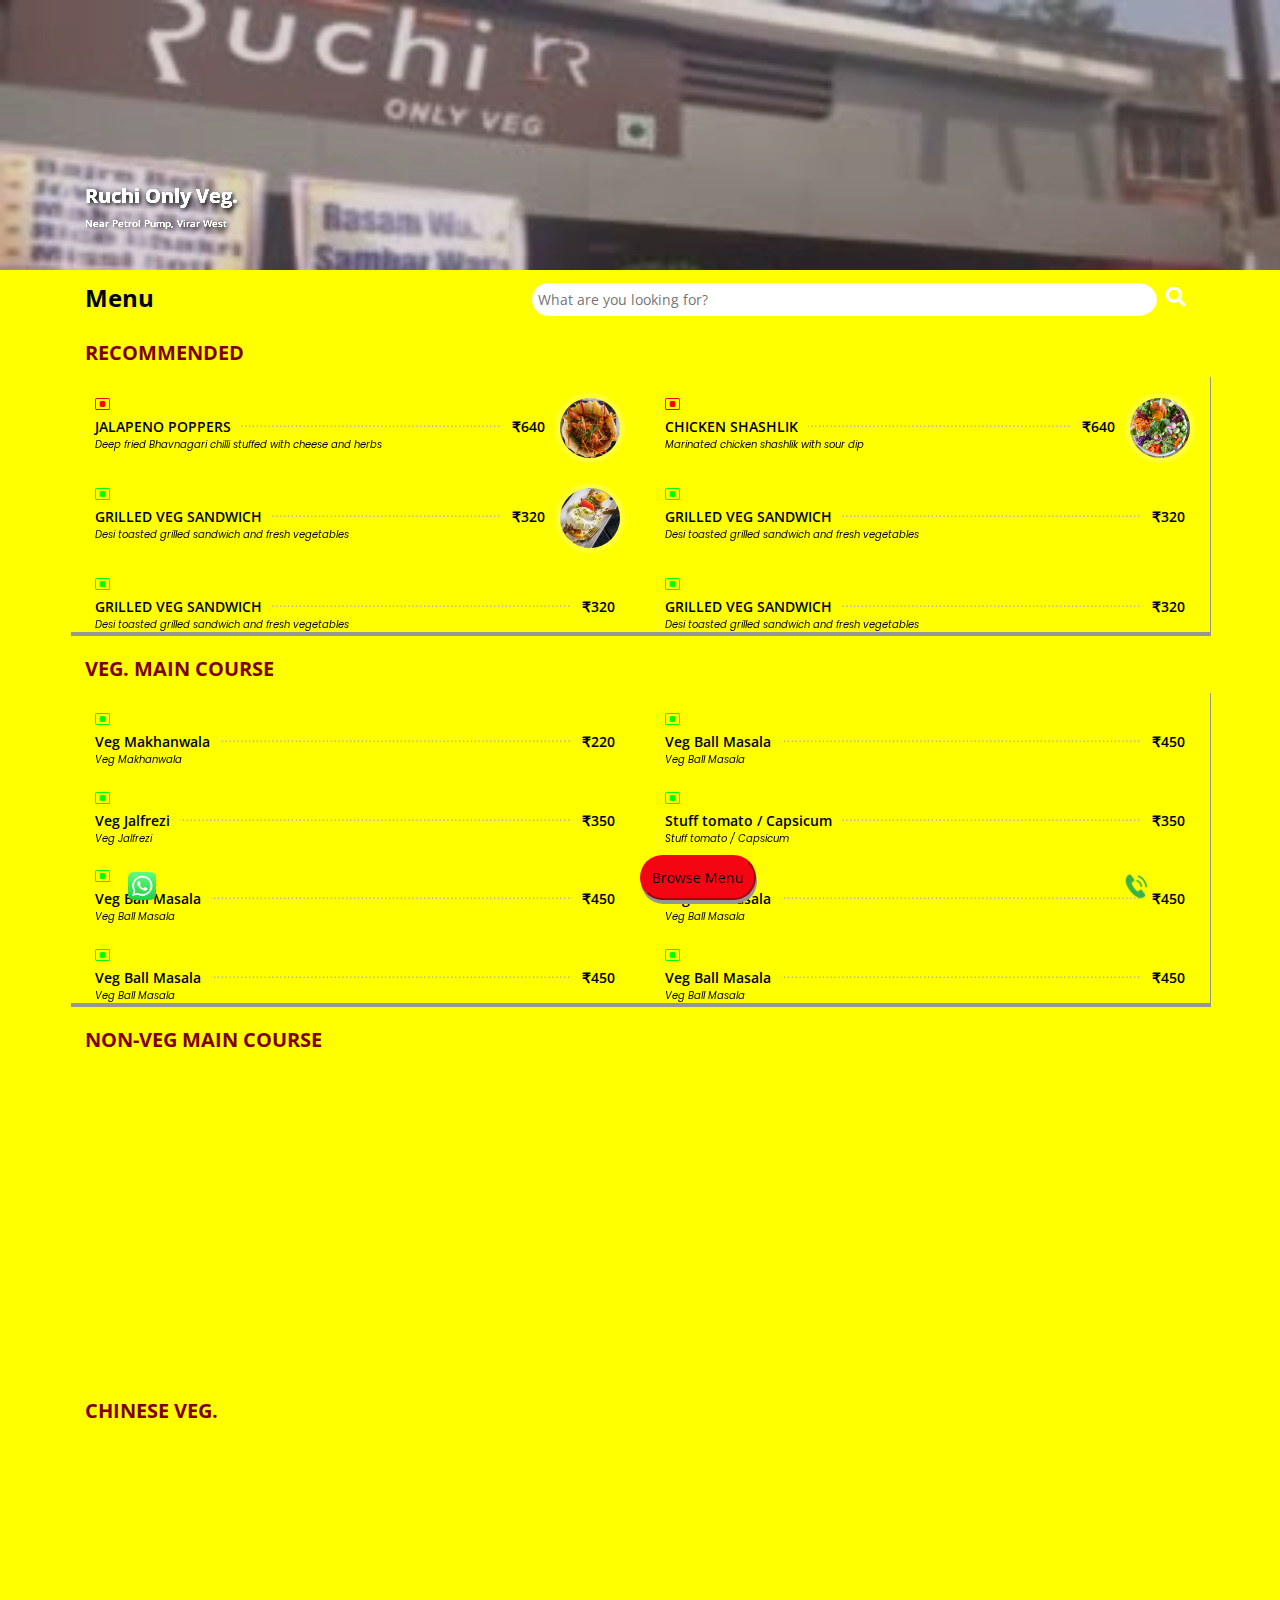
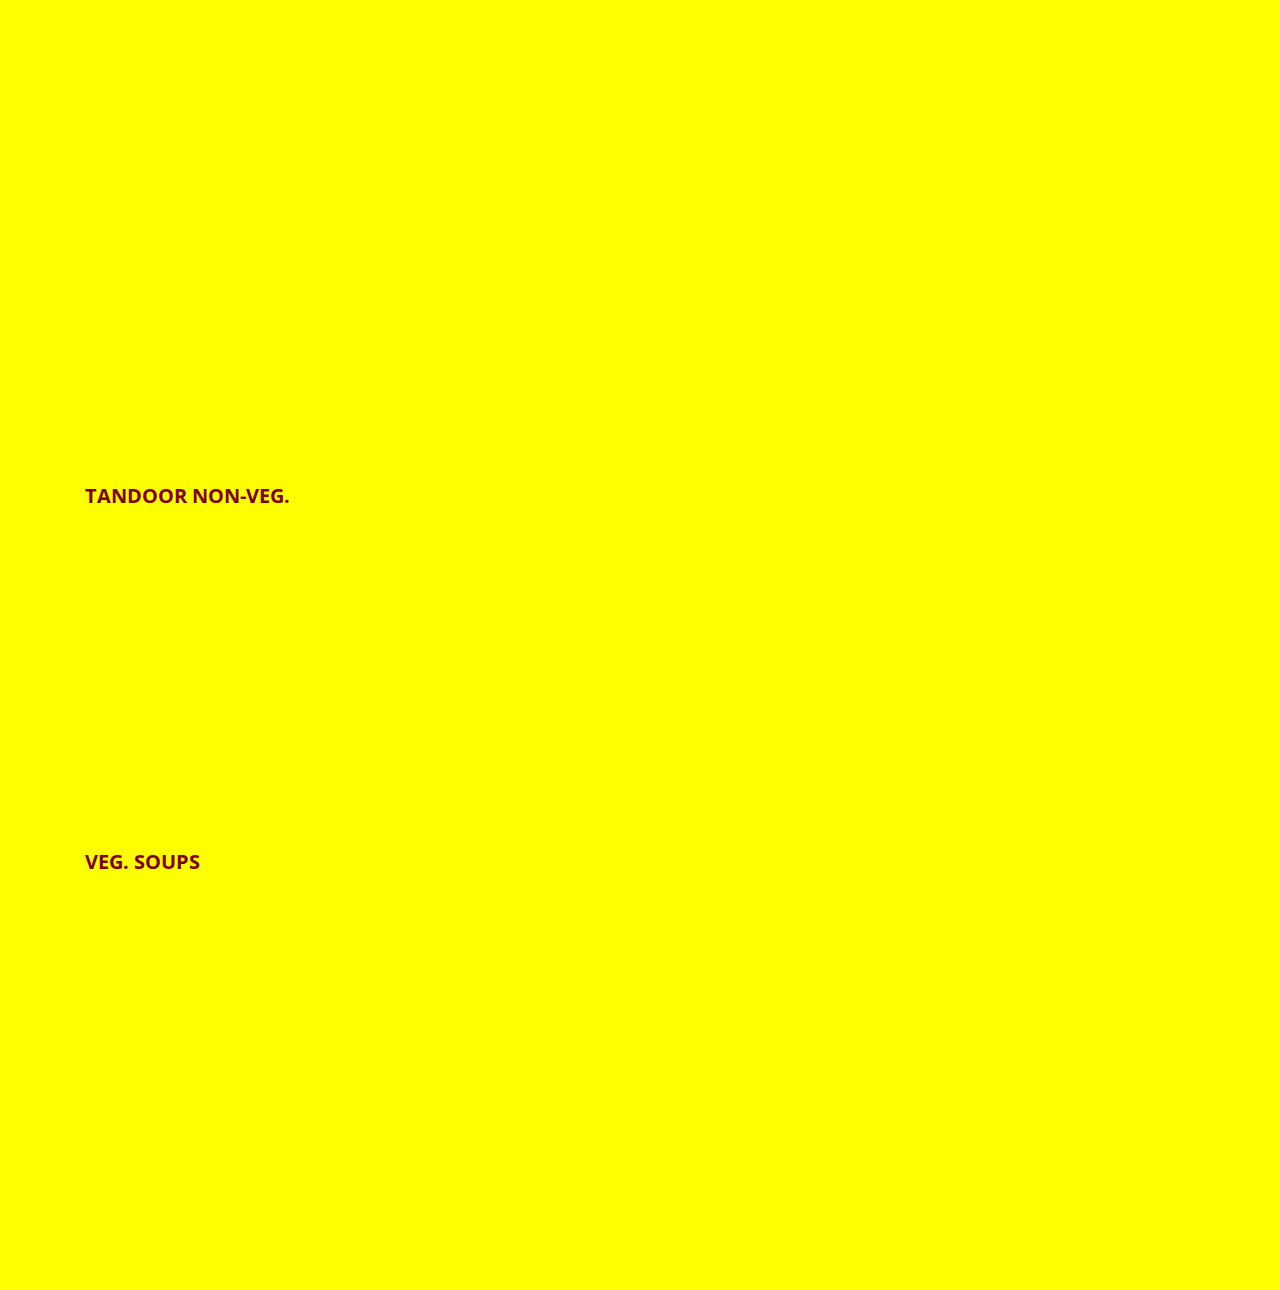
==== commit 1c4d6ae2: "Update index.html" ====
--- a/index.html
+++ b/index.html
@@ -41,7 +41,7 @@
 </head>
 <style>
 :root {
-  --bg-color:#FAF0E6;
+  --bg-color:#FFFF00;
   --my-color:black;
   --cat-color:maroon ;
 }
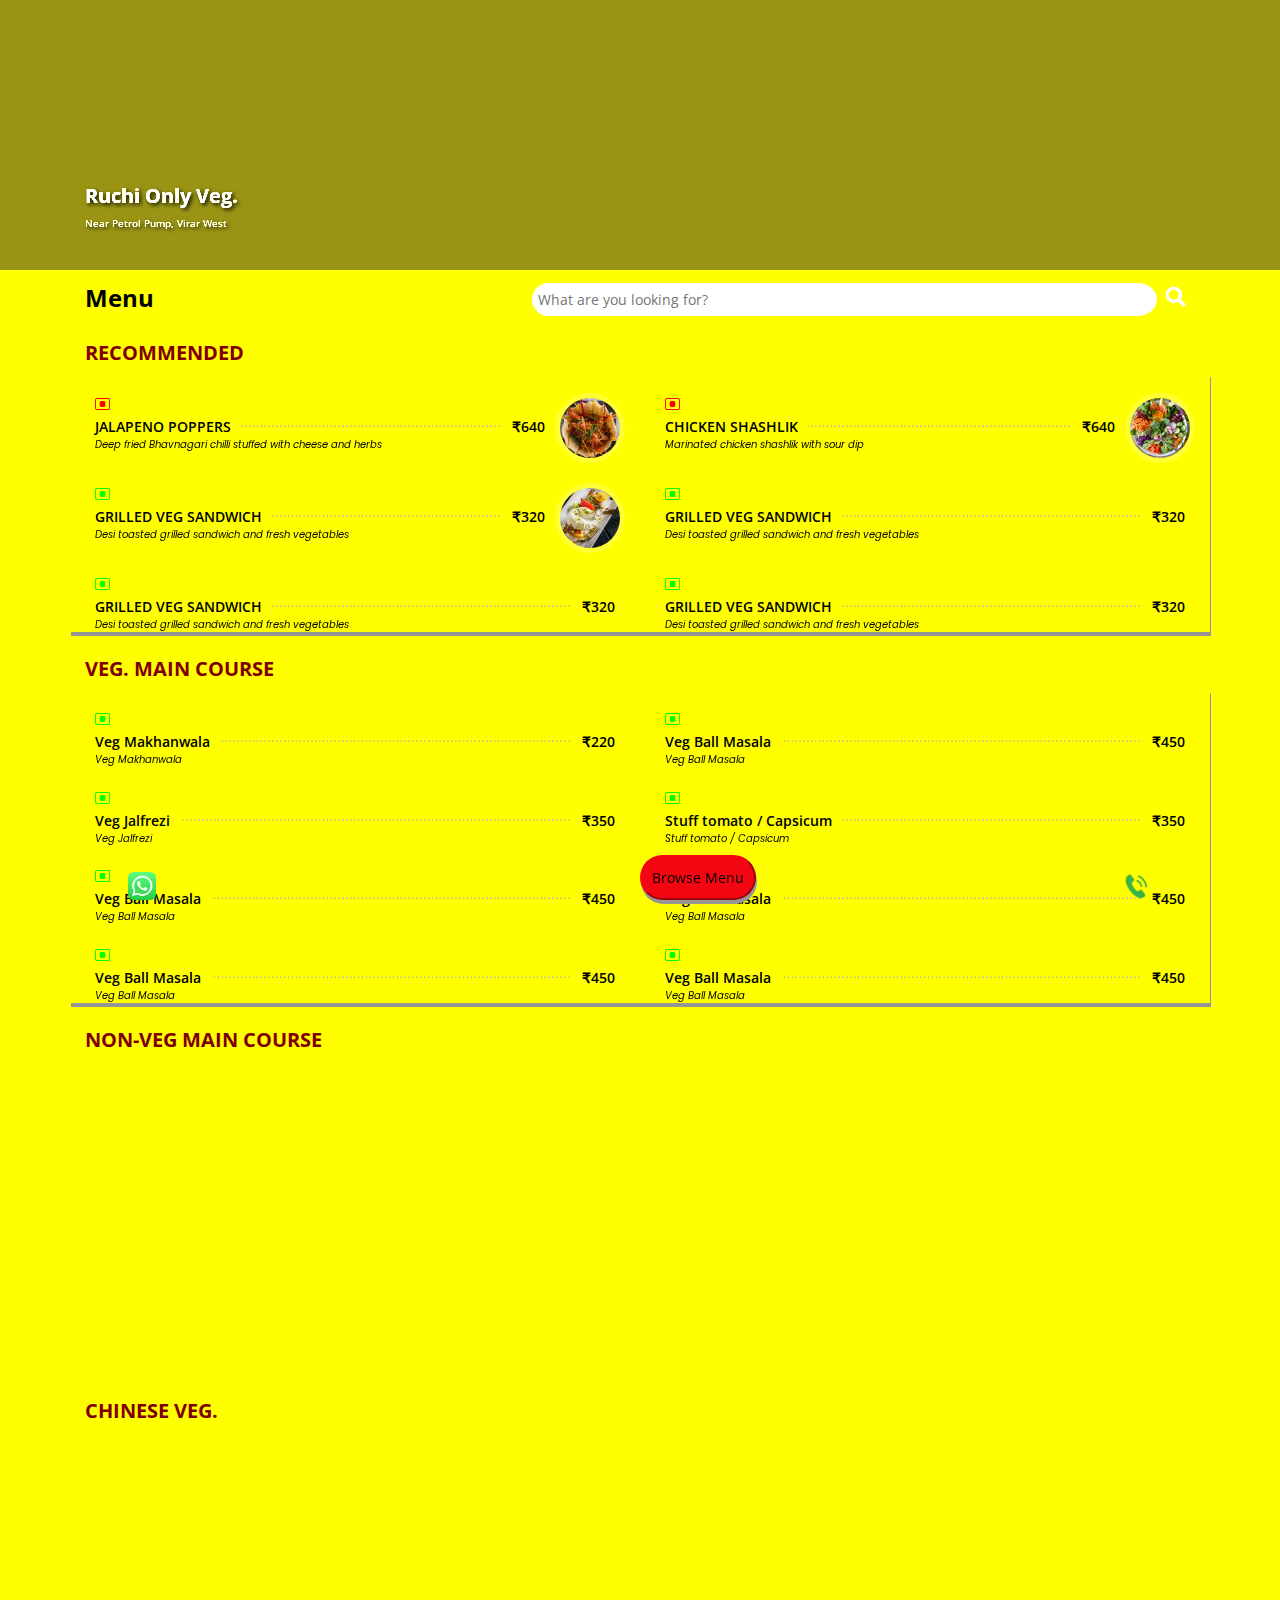
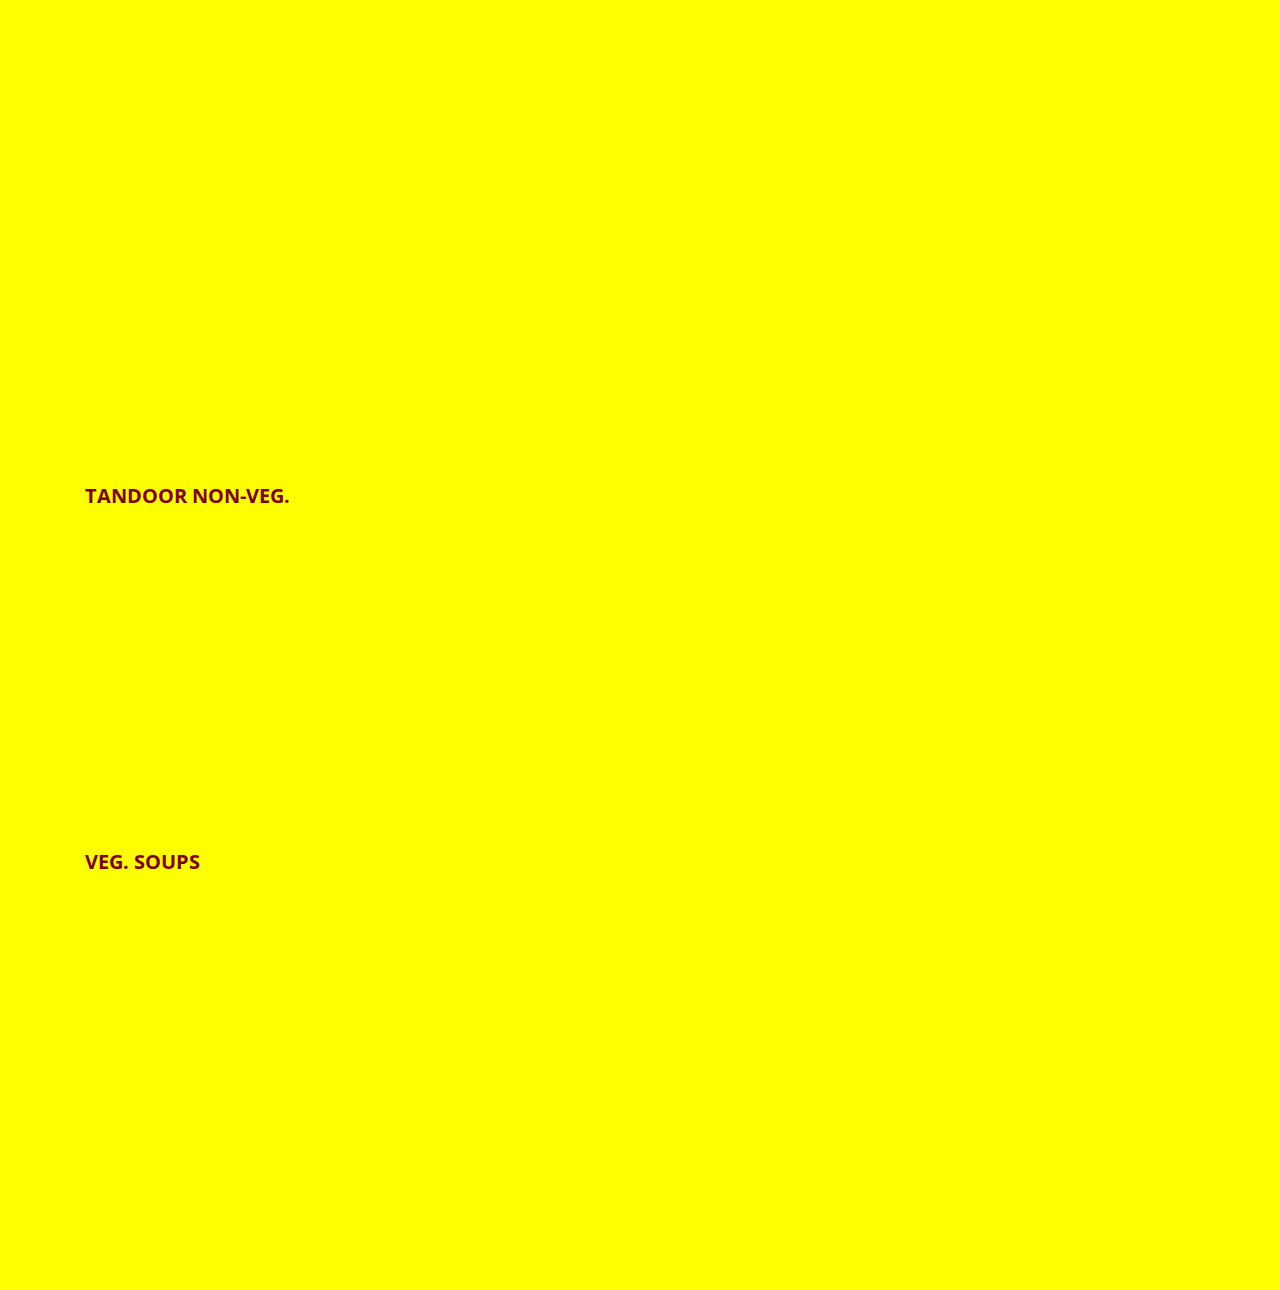
==== commit a5b126ef: "Update index.html" ====
--- a/index.html
+++ b/index.html
@@ -68,7 +68,7 @@
 #hero {
   width: 100%;
   height: 30vh;
-  background: url("hero.jpg") top center;
+  background: url("hero.png") top center;
   filter: brightness(150%);
   background-size: cover;
   position: relative;
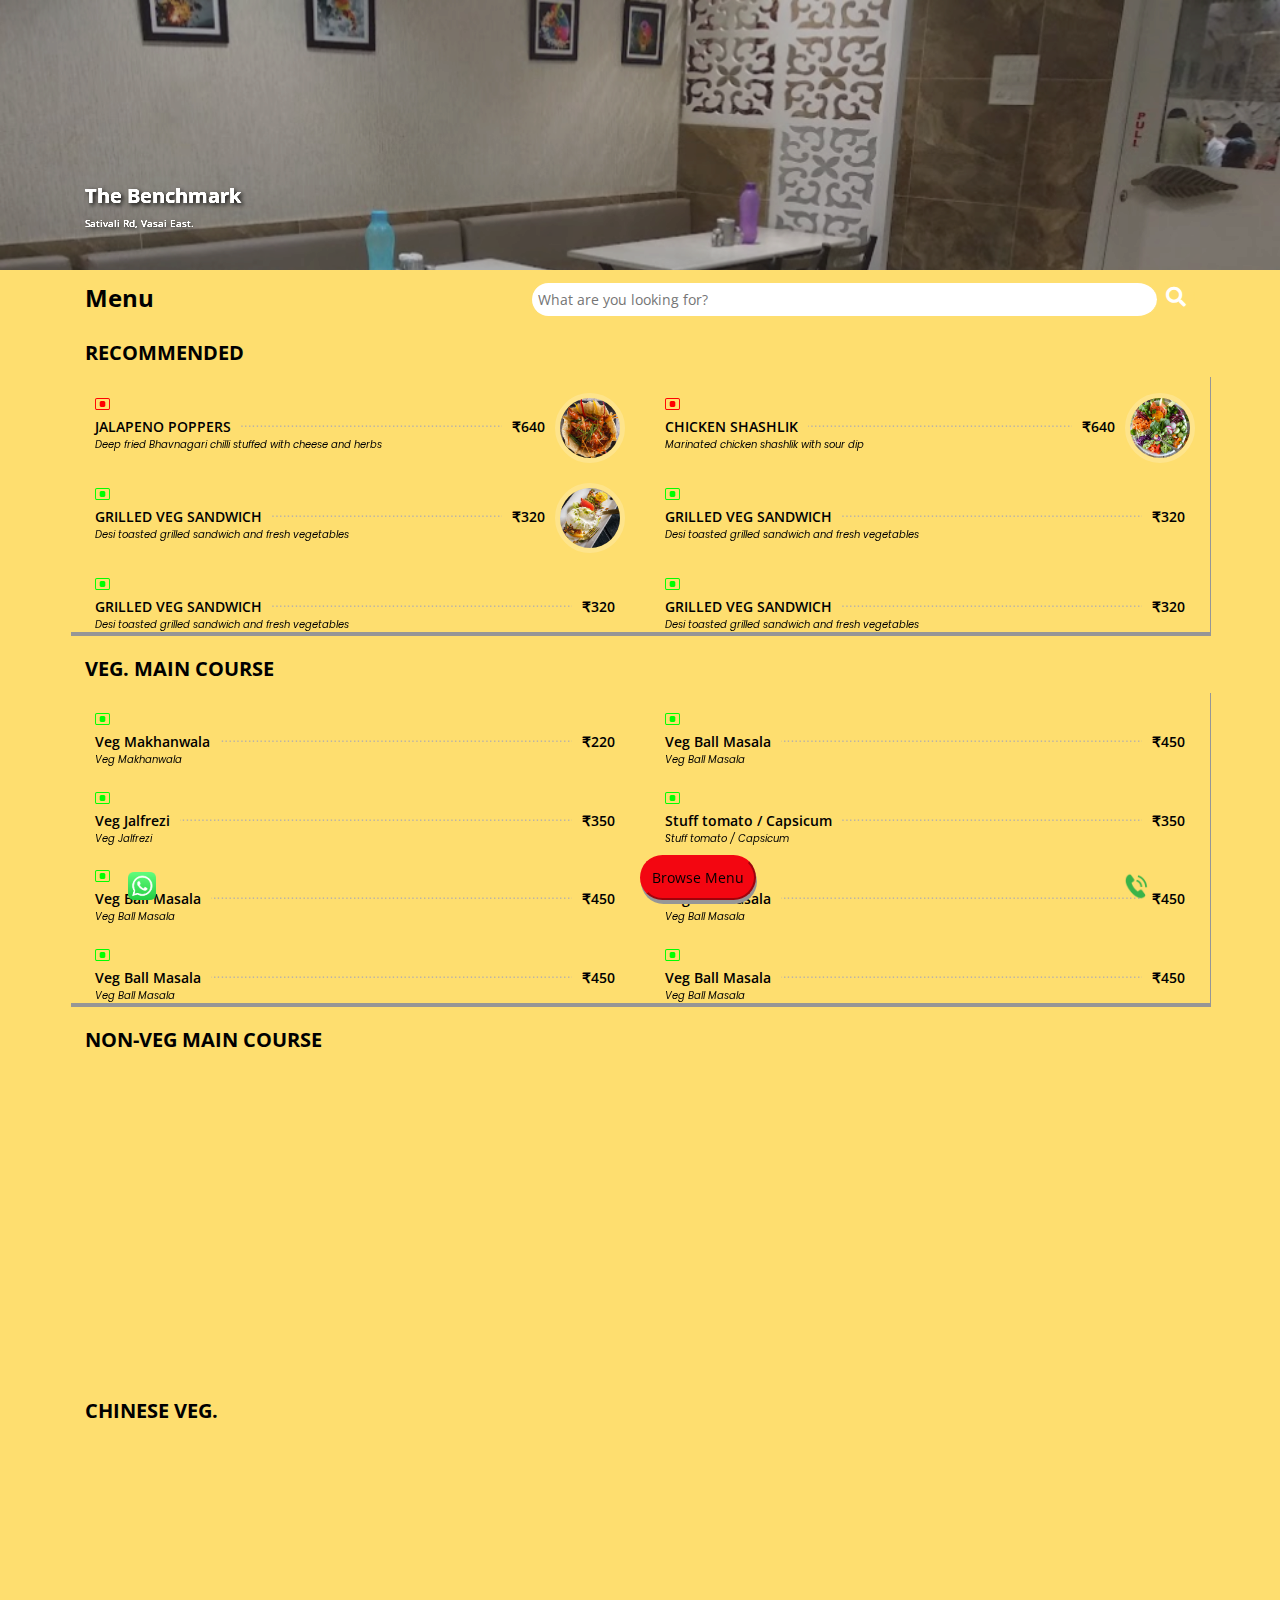
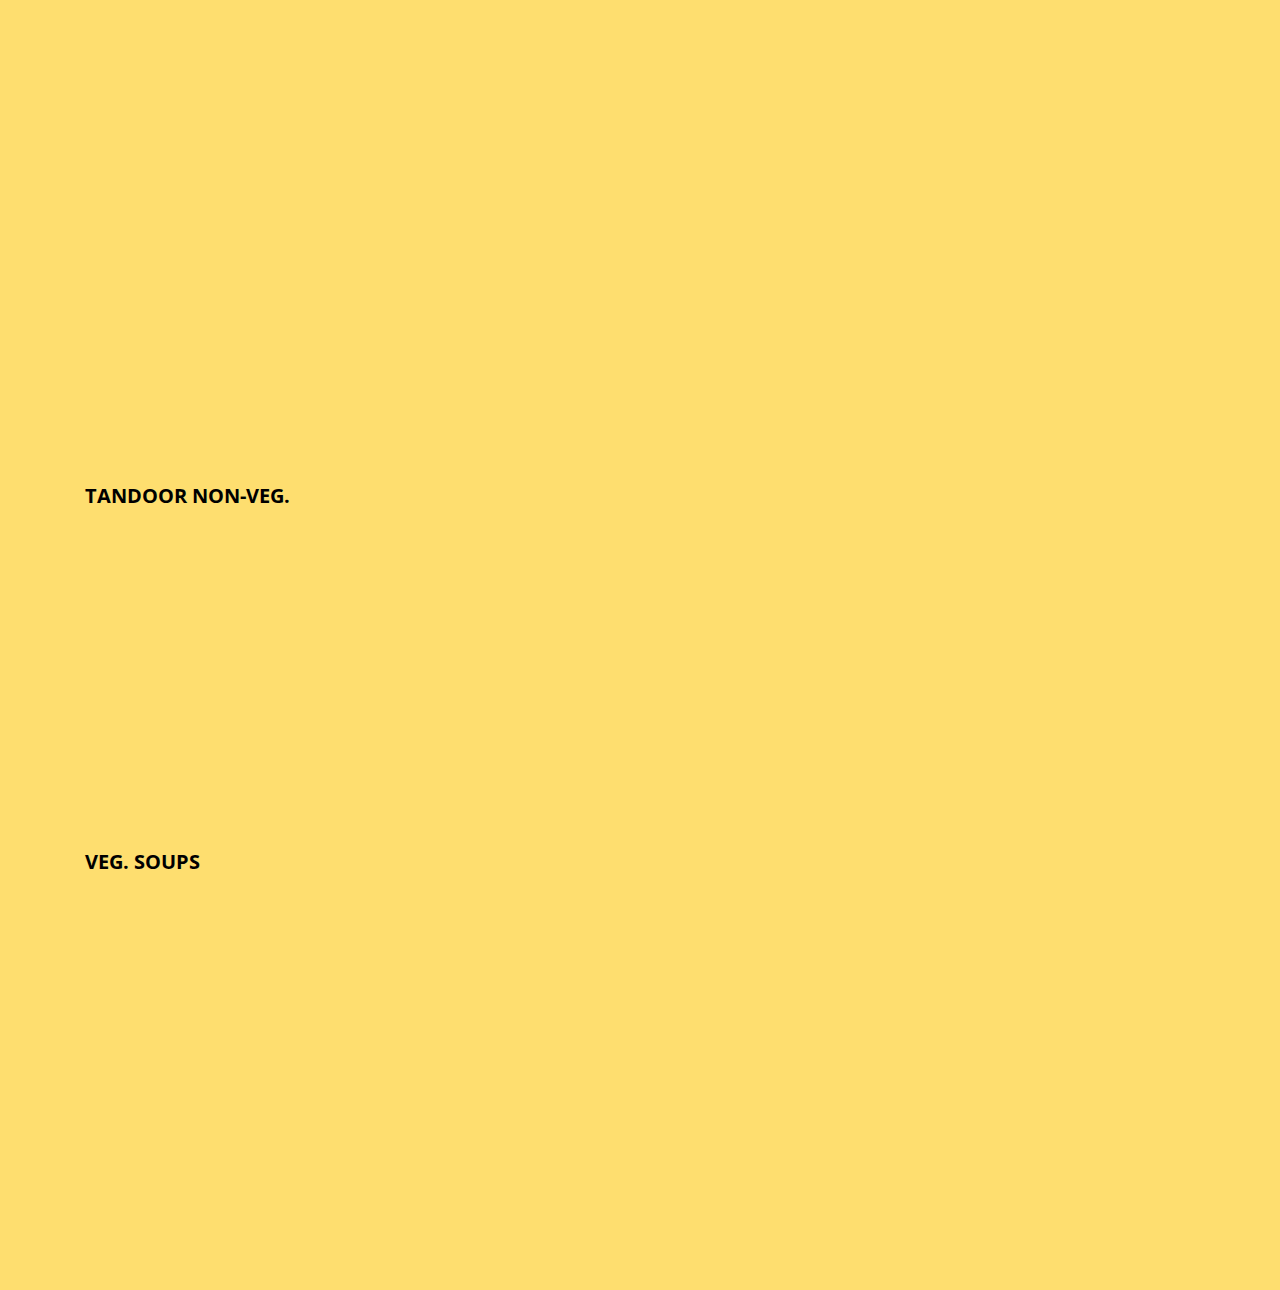
==== commit ee16b912: "Update index.html" ====
--- a/index.html
+++ b/index.html
@@ -41,9 +41,9 @@
 </head>
 <style>
 :root {
-  --bg-color:#FFFF00;
+  --bg-color:#fede6f;
   --my-color:black;
-  --cat-color:maroon ;
+  --cat-color:black ;
 }
 
 
@@ -113,8 +113,8 @@
                 <div class="col-lg-6 " style="margin-top: 15px;">
 
 
-                    <h5> <span style="text-shadow: 2px 2px 4px #000000;color:white;">Ruchi Only Veg.</span></h5>
-                    <div style="text-shadow: 2px 2px 4px #000000; font-size: 10px;color:white;">Near Petrol Pump, Virar West </div>
+                    <h5> <span style="text-shadow: 2px 2px 4px #000000;color:white;">The Benchmark</span></h5>
+                    <div style="text-shadow: 2px 2px 4px #000000; font-size: 10px;color:white;"> Sativali Rd, Vasai East. </div>
 
                 </div>
 
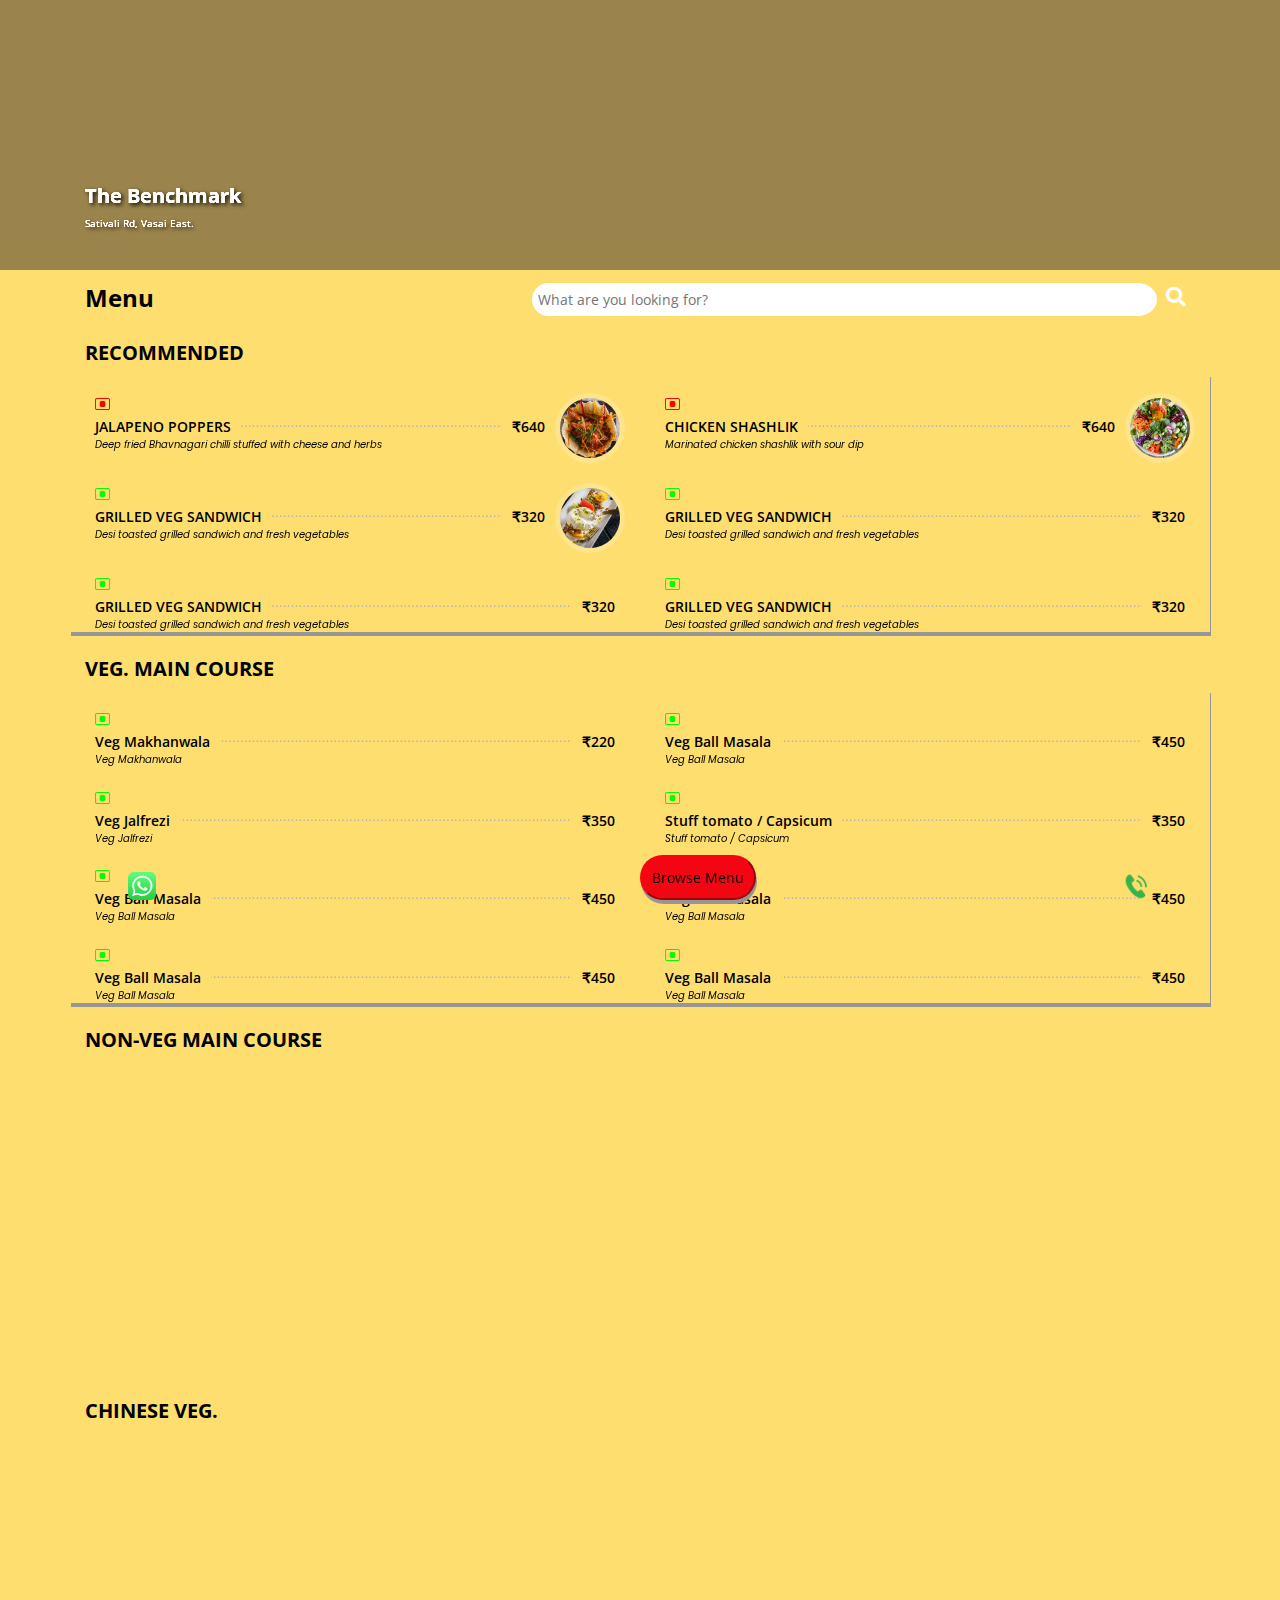
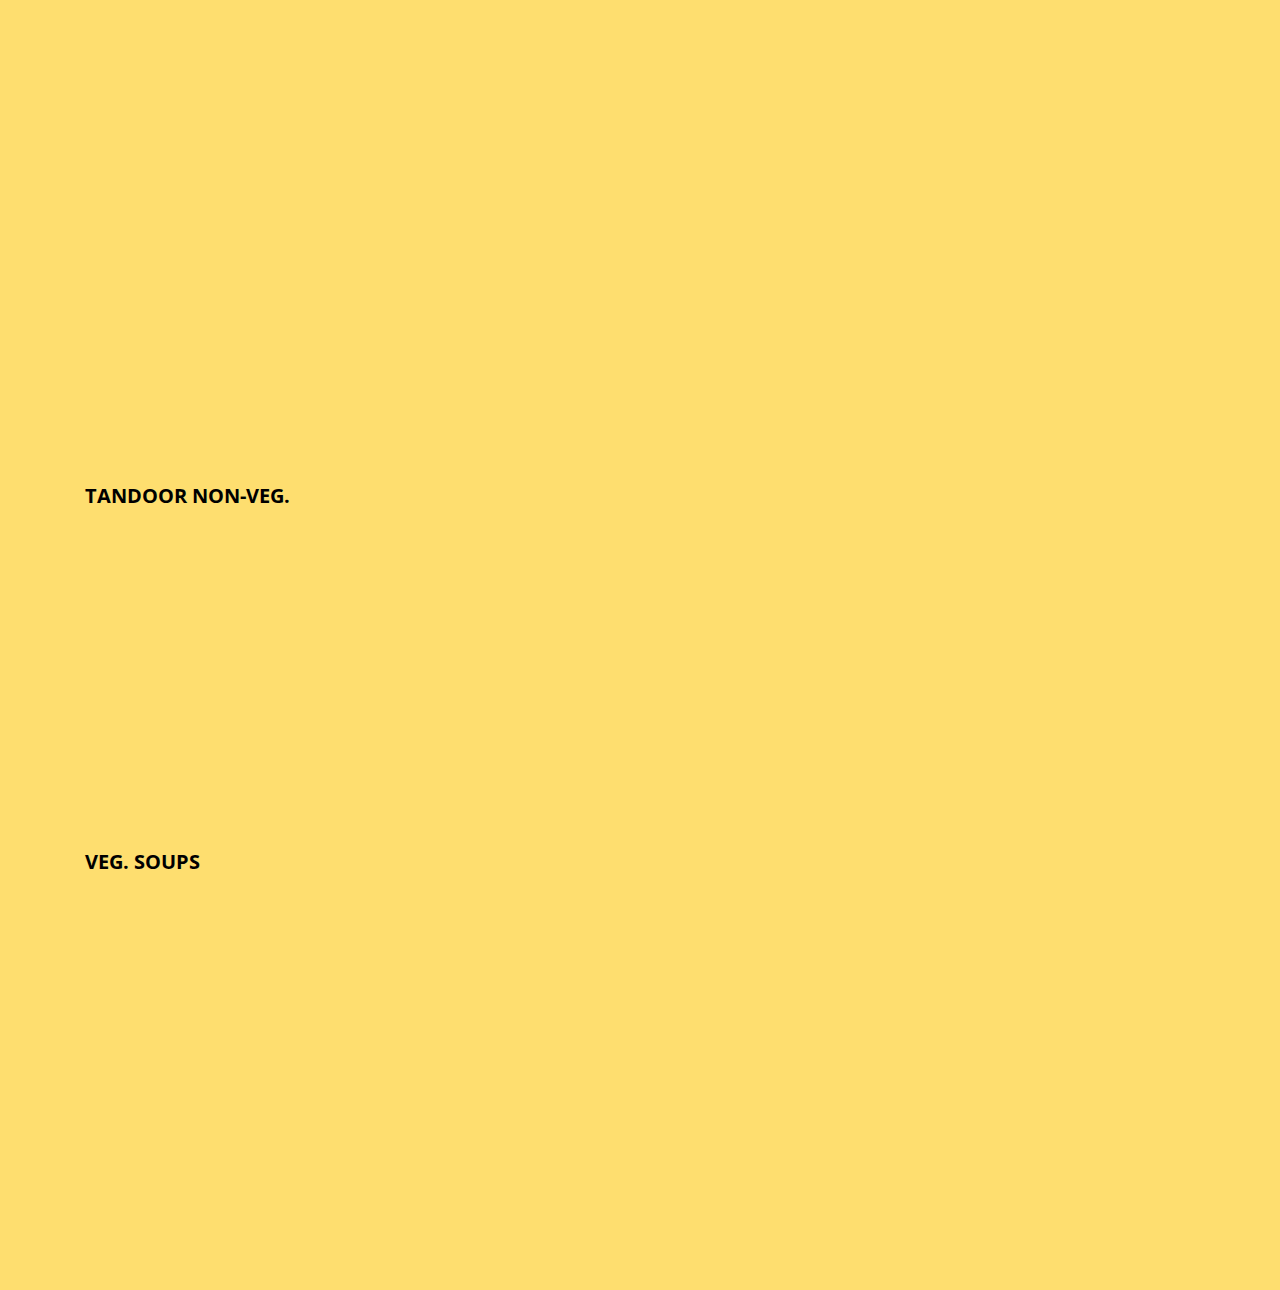
==== commit a7ebd957: "Update index.html" ====
--- a/index.html
+++ b/index.html
@@ -68,7 +68,7 @@
 #hero {
   width: 100%;
   height: 30vh;
-  background: url("hero.png") top center;
+  background: url("hero.jpg") top center;
   filter: brightness(150%);
   background-size: cover;
   position: relative;
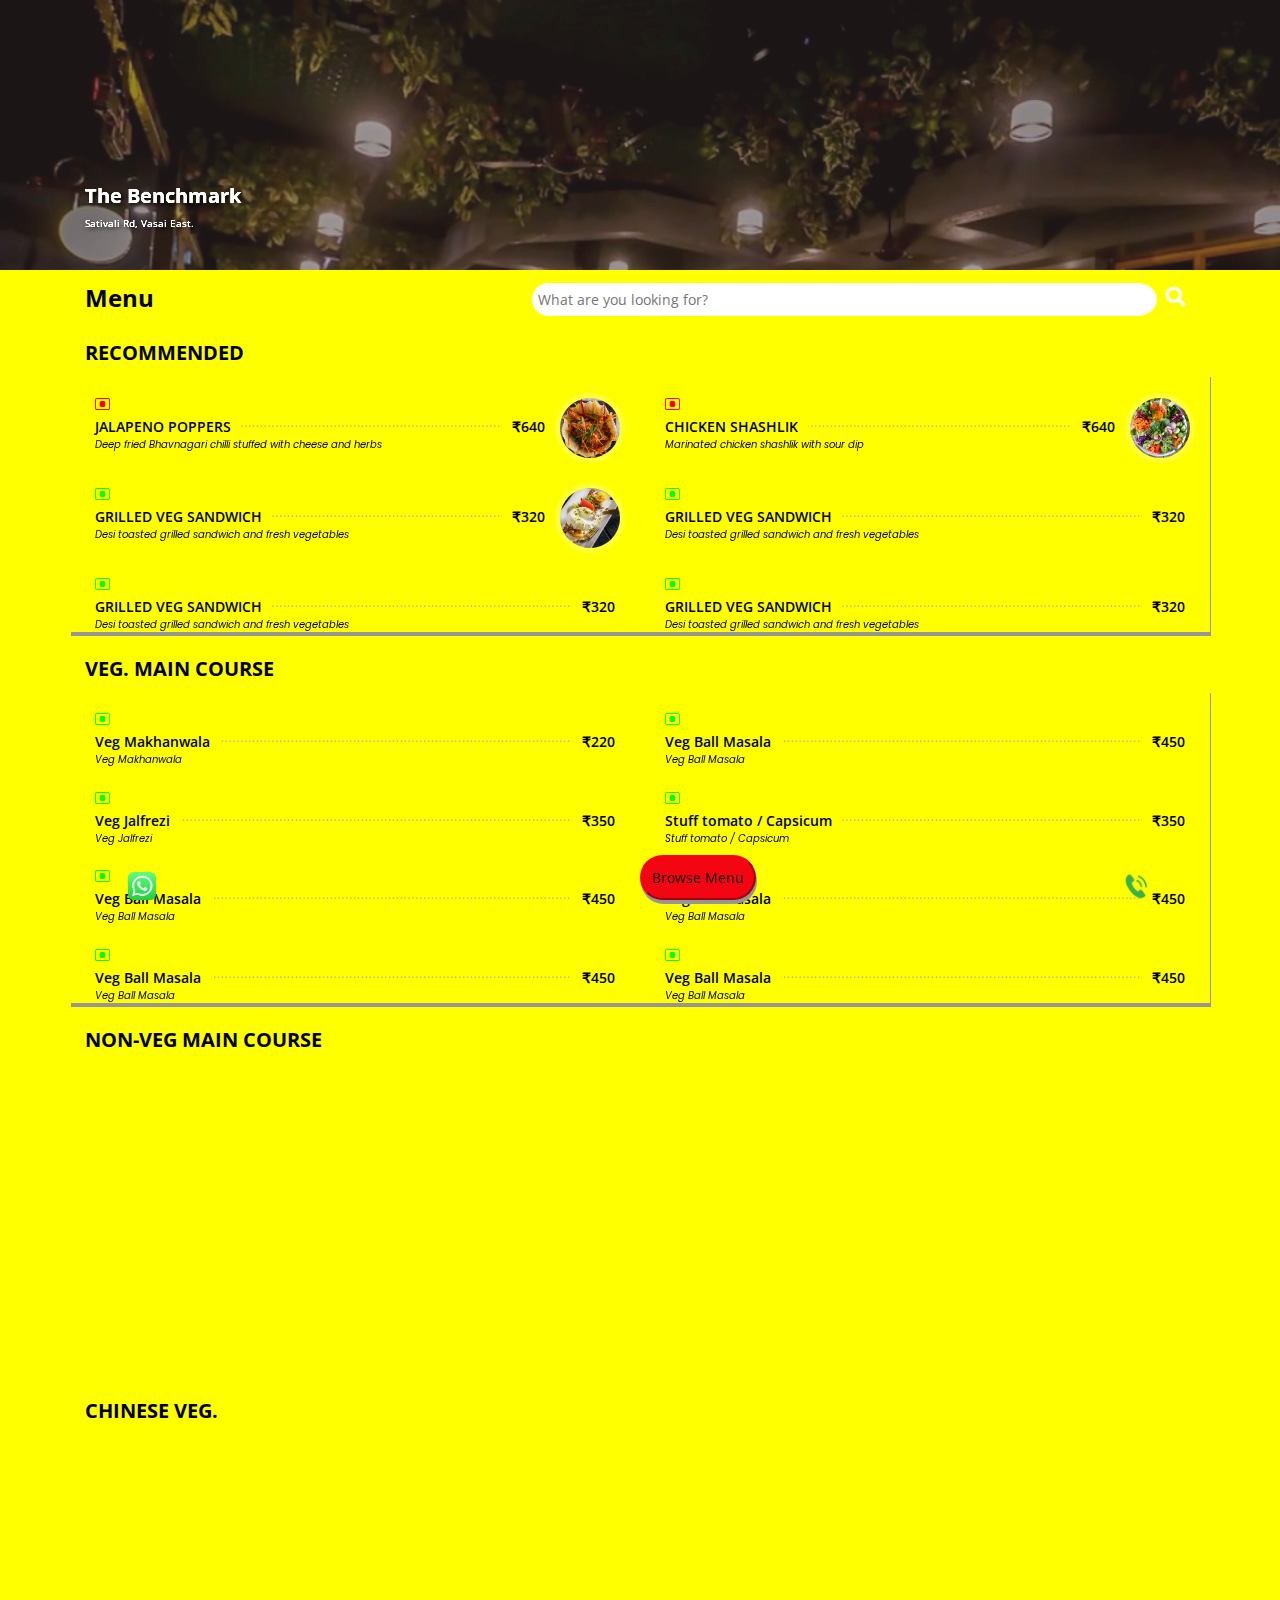
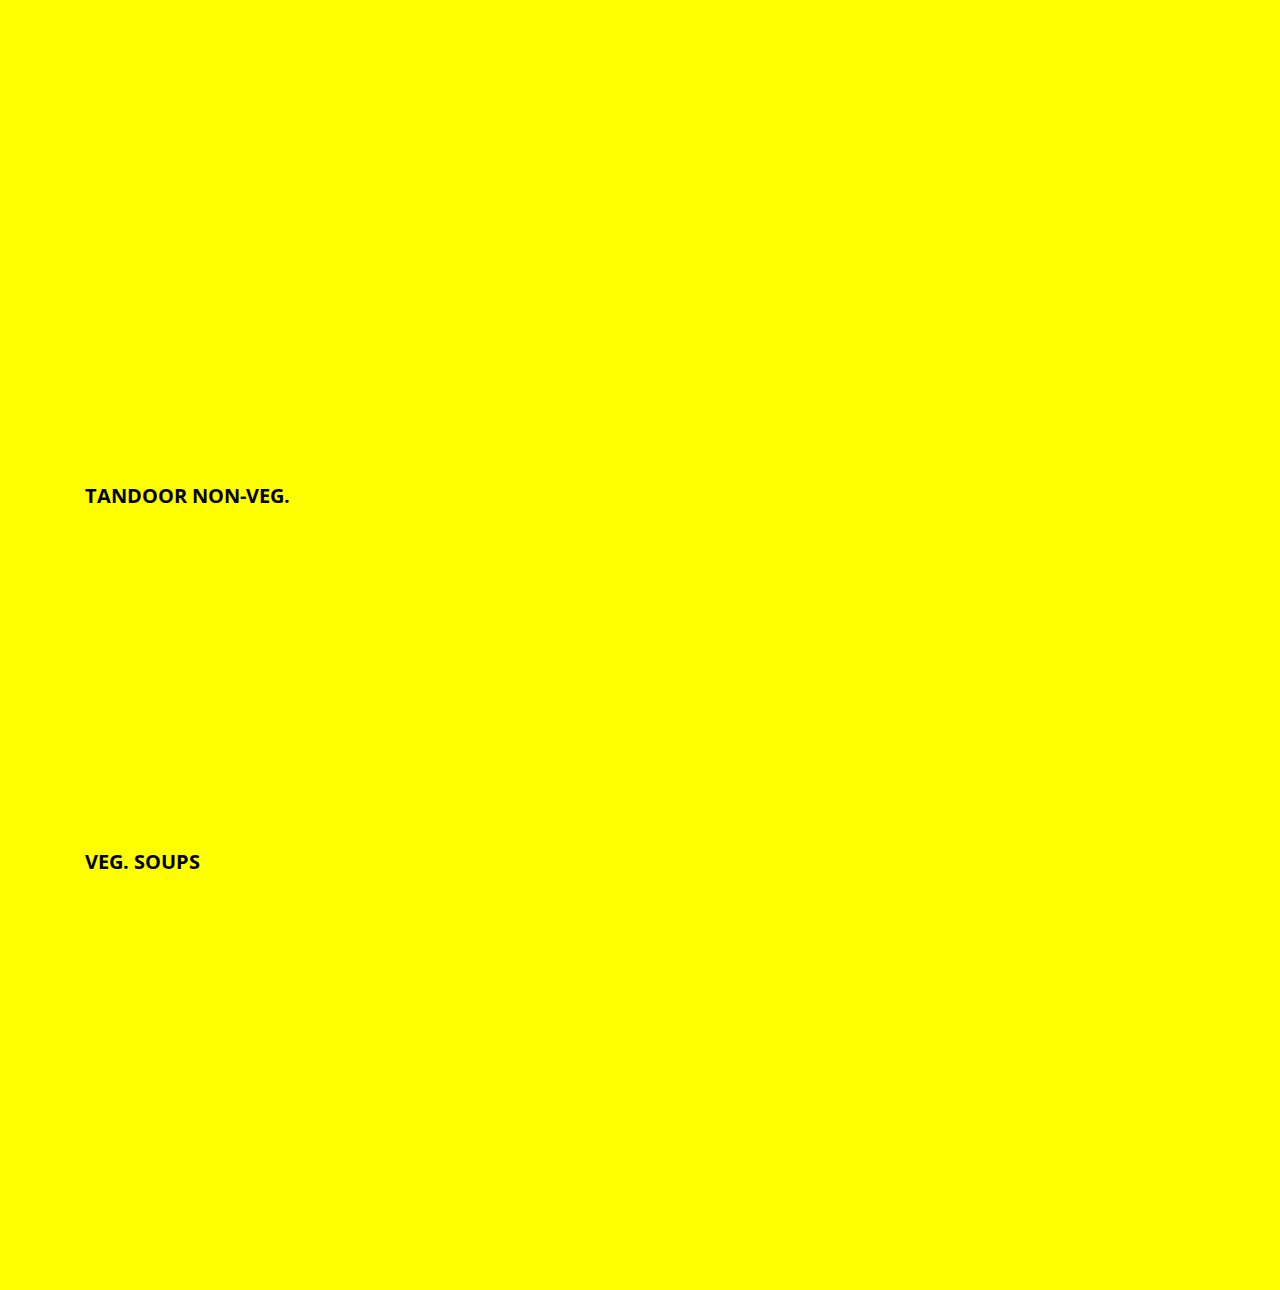
==== commit 1f3e50f6: "Update index.html" ====
--- a/index.html
+++ b/index.html
@@ -41,7 +41,7 @@
 </head>
 <style>
 :root {
-  --bg-color:#fede6f;
+  --bg-color:#FFFF00;
   --my-color:black;
   --cat-color:black ;
 }
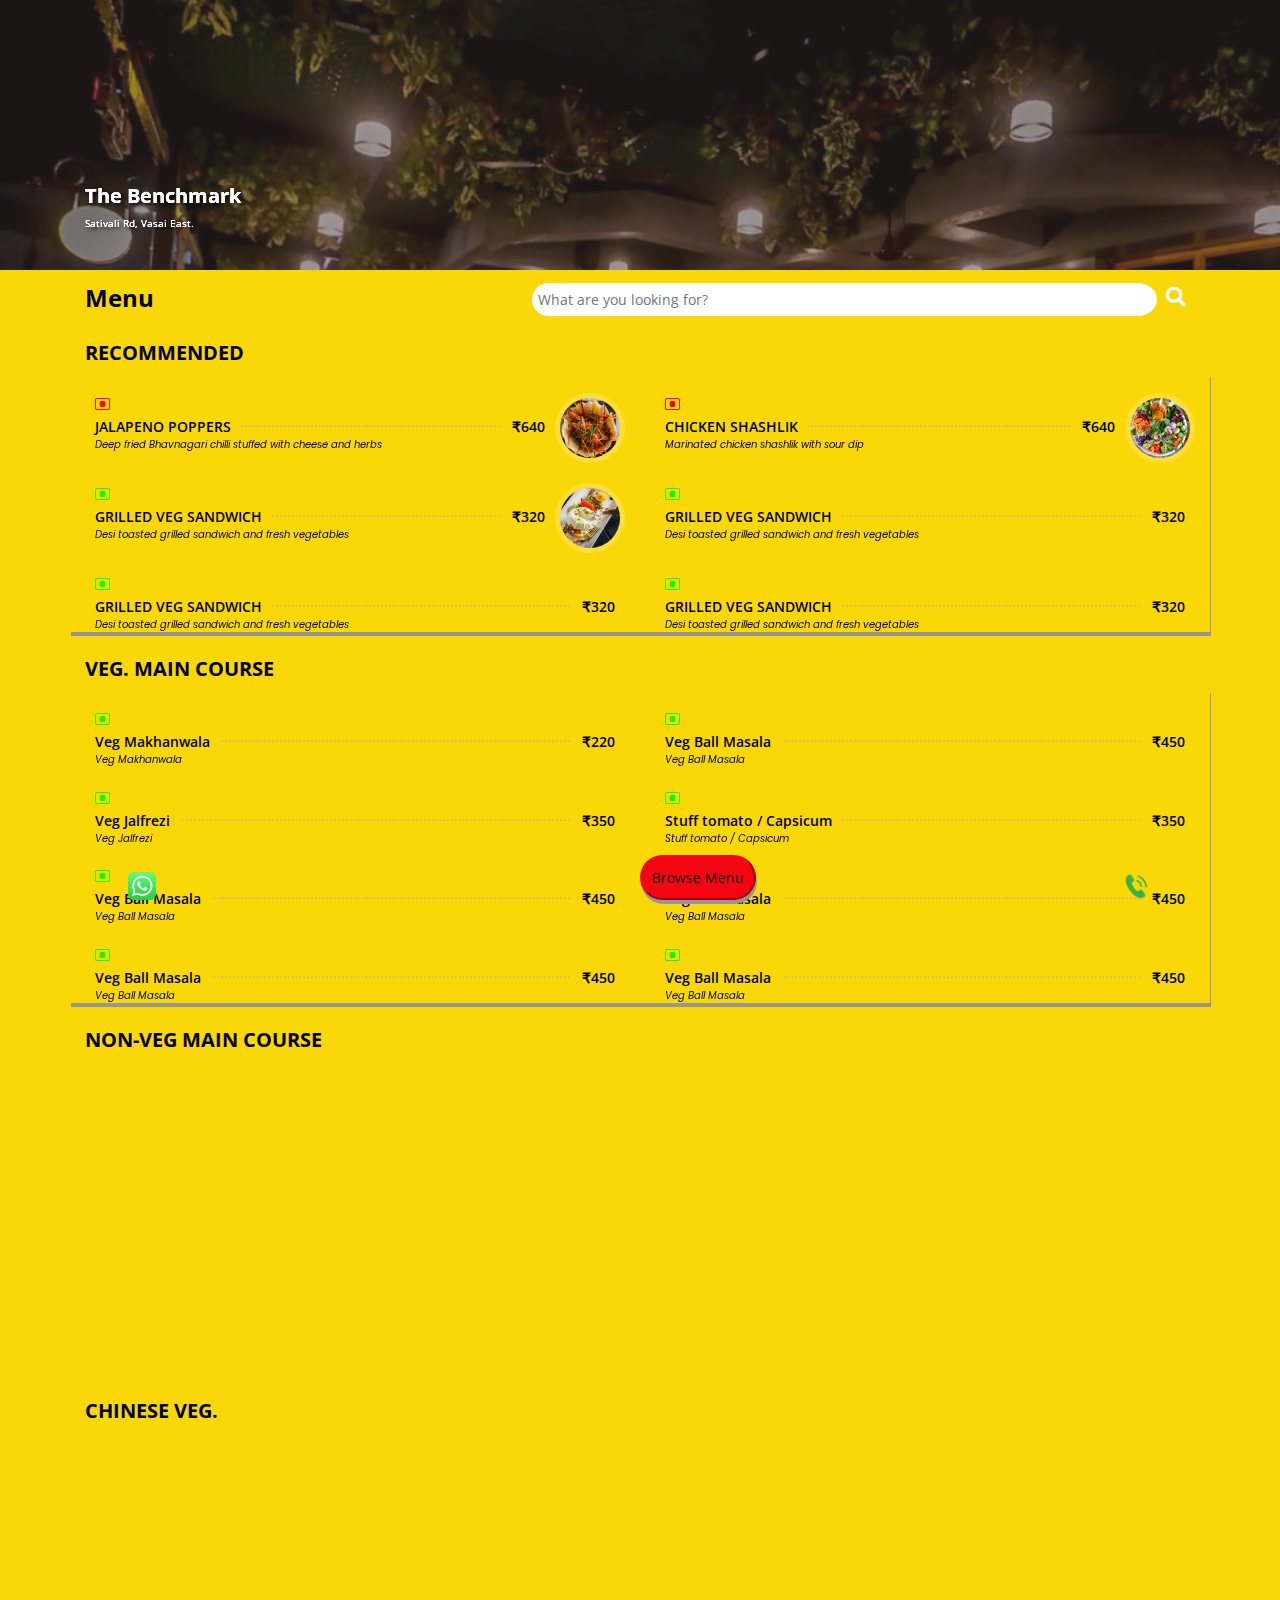
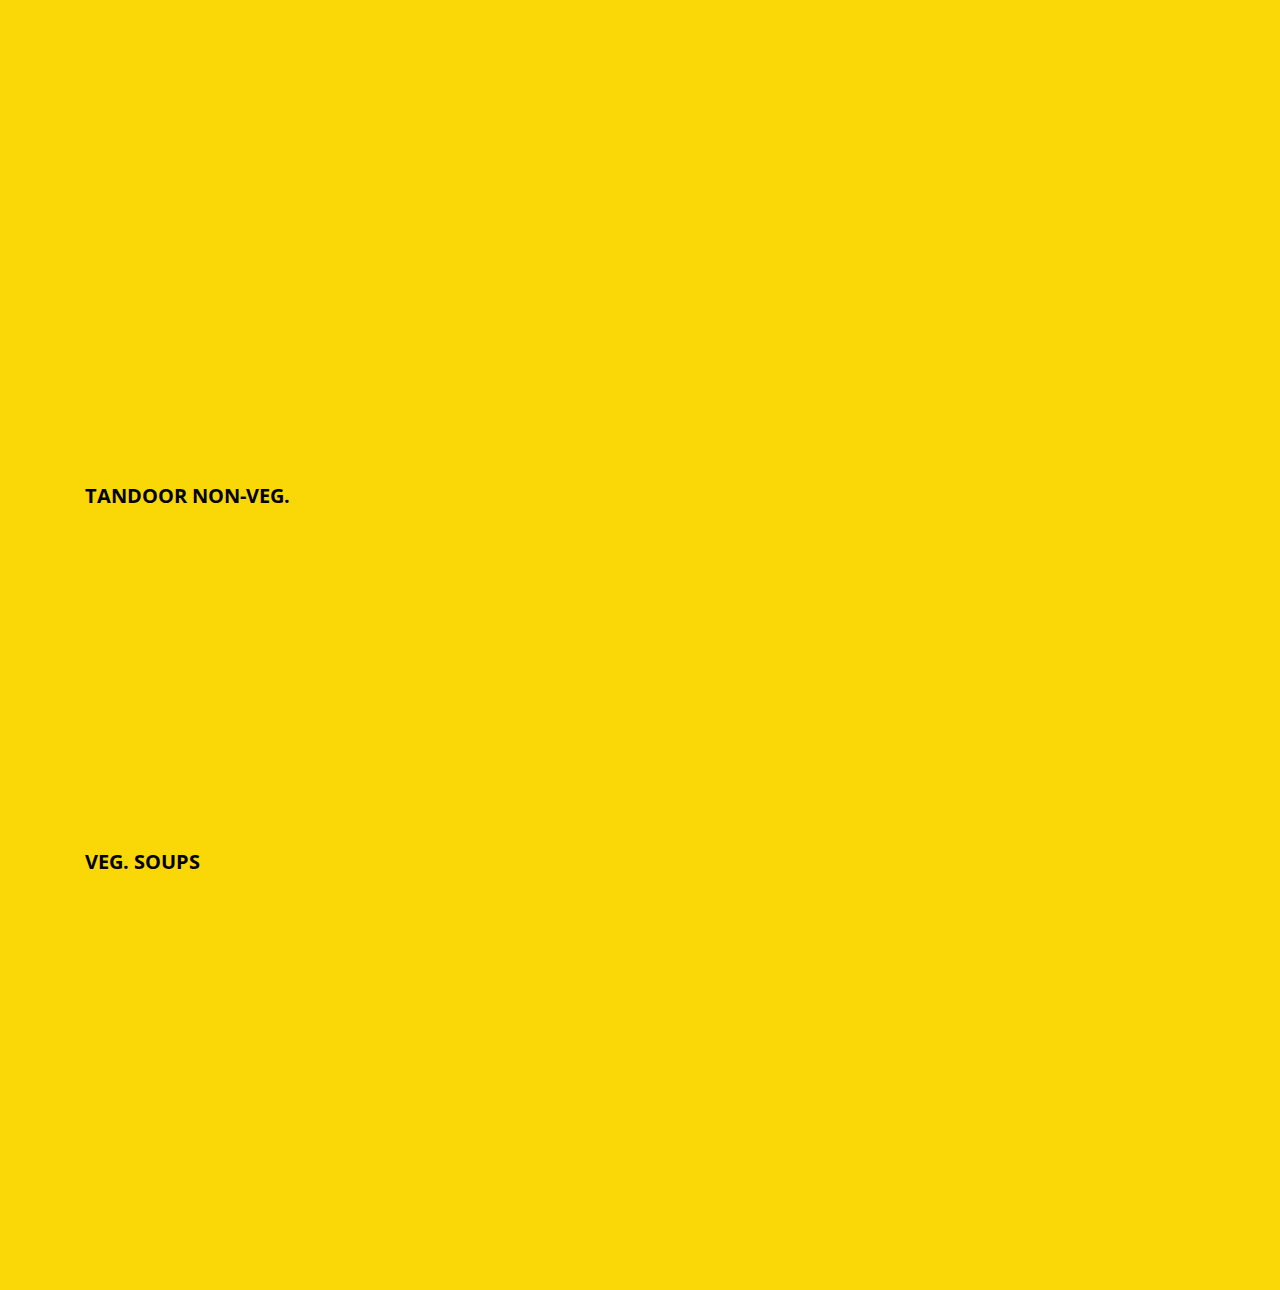
==== commit 7cd645cc: "Update index.html" ====
--- a/index.html
+++ b/index.html
@@ -41,7 +41,7 @@
 </head>
 <style>
 :root {
-  --bg-color:#FFFF00;
+  --bg-color:#fad807;
   --my-color:black;
   --cat-color:black ;
 }
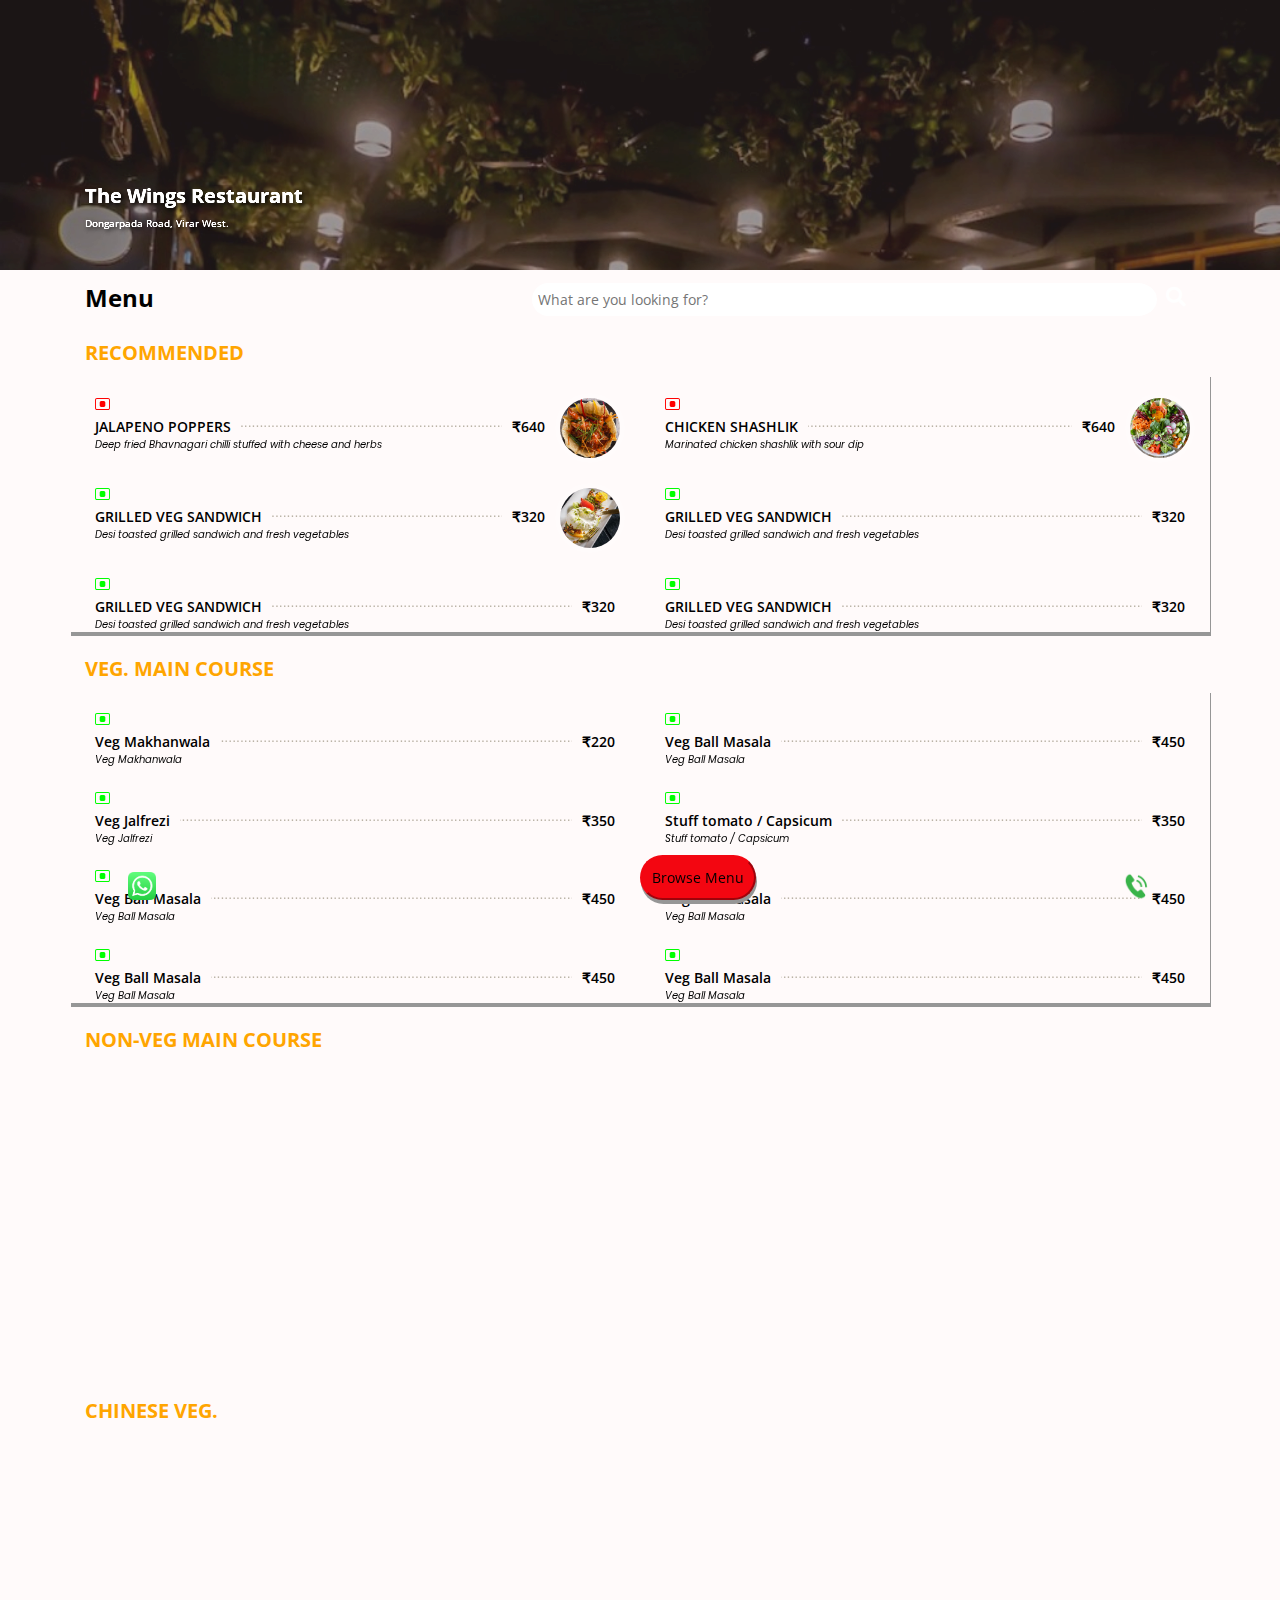
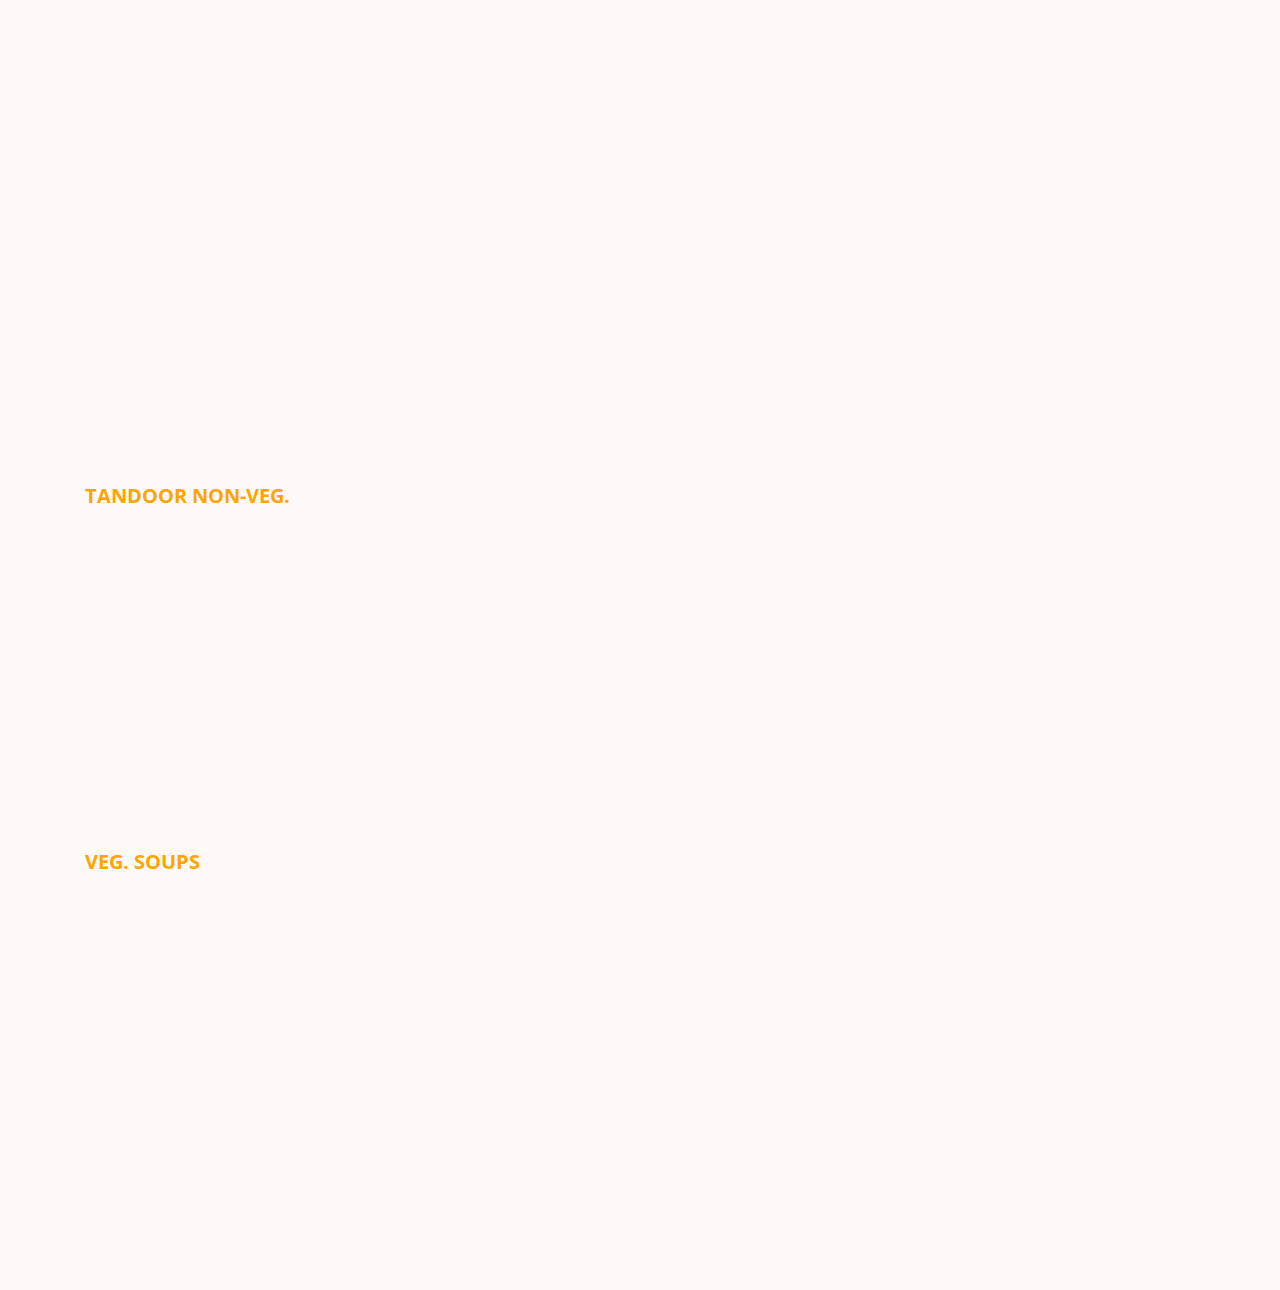
==== commit 6dd3c333: "Update index.html" ====
--- a/index.html
+++ b/index.html
@@ -41,9 +41,9 @@
 </head>
 <style>
 :root {
-  --bg-color:#fad807;
+  --bg-color:#FFFAFA;
   --my-color:black;
-  --cat-color:black ;
+  --cat-color:#FFA500 ;
 }
 
 
@@ -113,8 +113,8 @@
                 <div class="col-lg-6 " style="margin-top: 15px;">
 
 
-                    <h5> <span style="text-shadow: 2px 2px 4px #000000;color:white;">The Benchmark</span></h5>
-                    <div style="text-shadow: 2px 2px 4px #000000; font-size: 10px;color:white;"> Sativali Rd, Vasai East. </div>
+                    <h5> <span style="text-shadow: 2px 2px 4px #000000;color:white;">The Wings Restaurant</span></h5>
+                    <div style="text-shadow: 2px 2px 4px #000000; font-size: 10px;color:white;"> Dongarpada Road, Virar West. </div>
 
                 </div>
 
